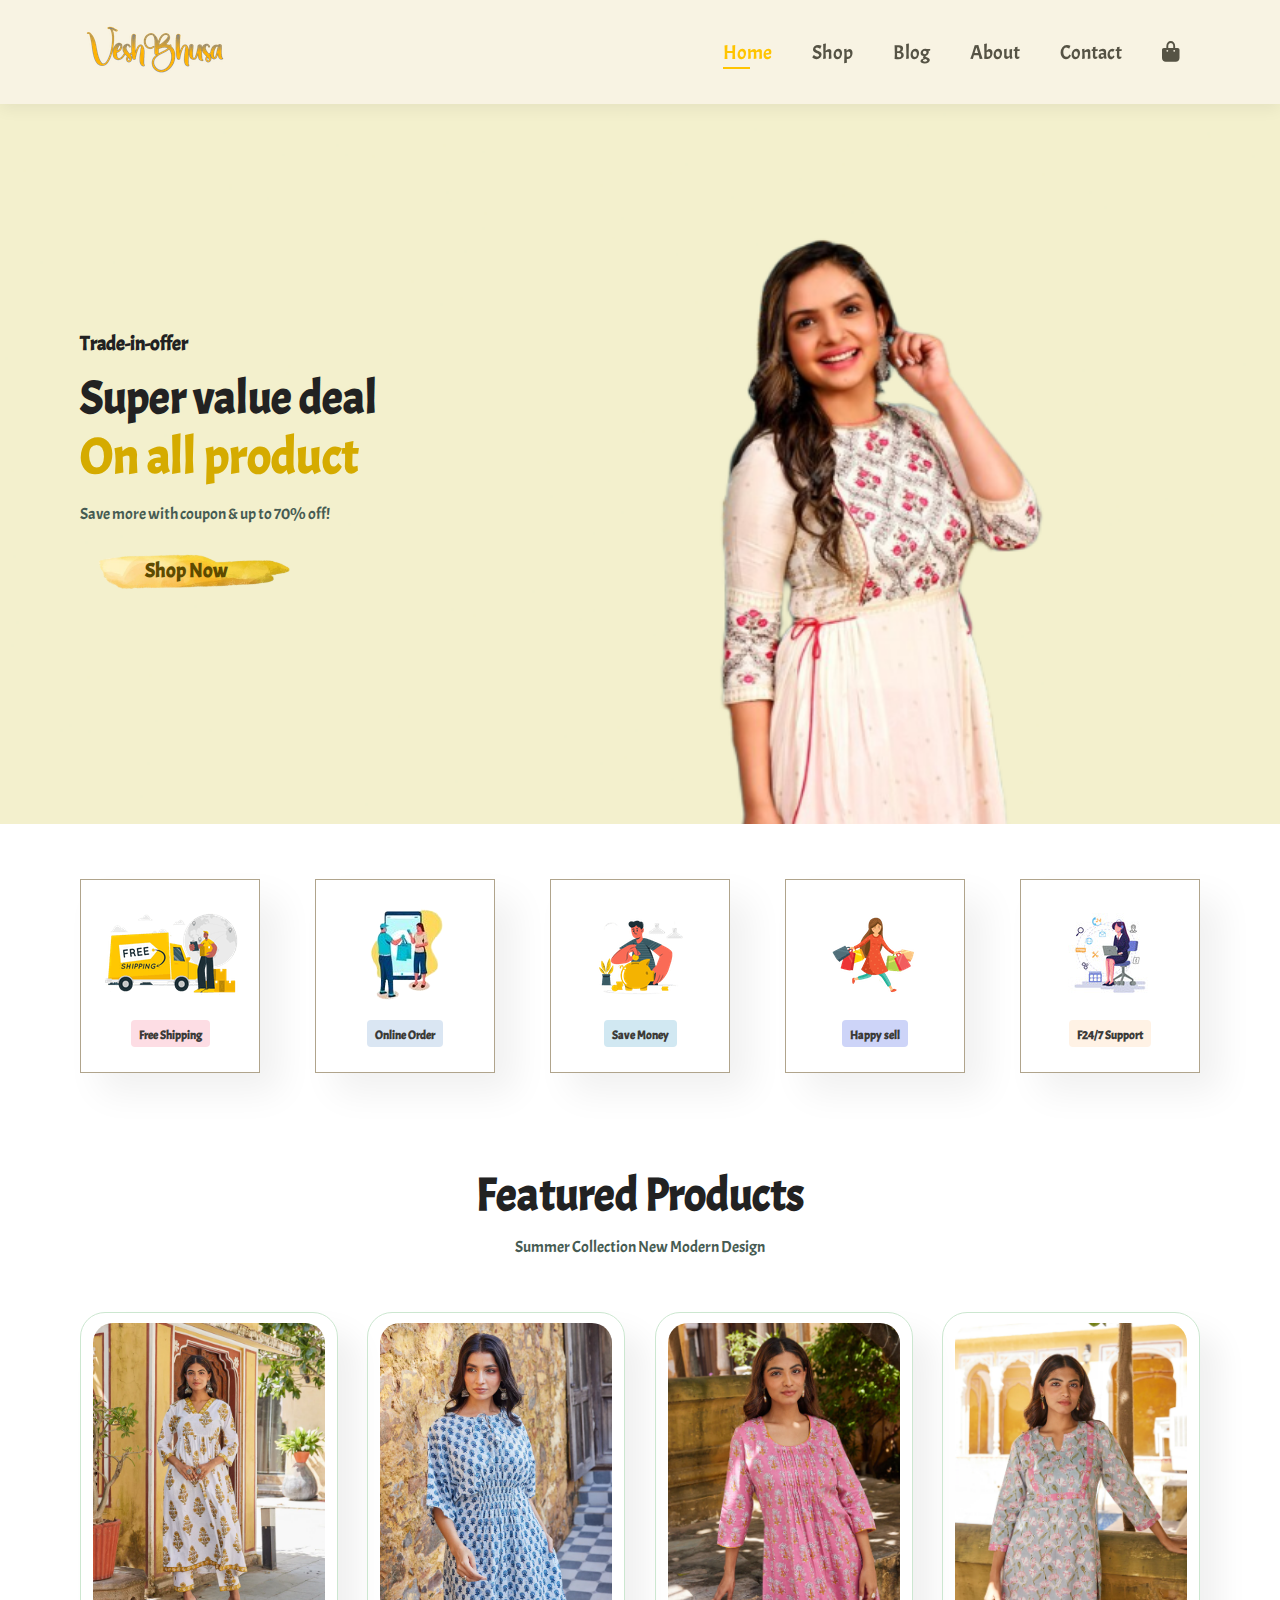
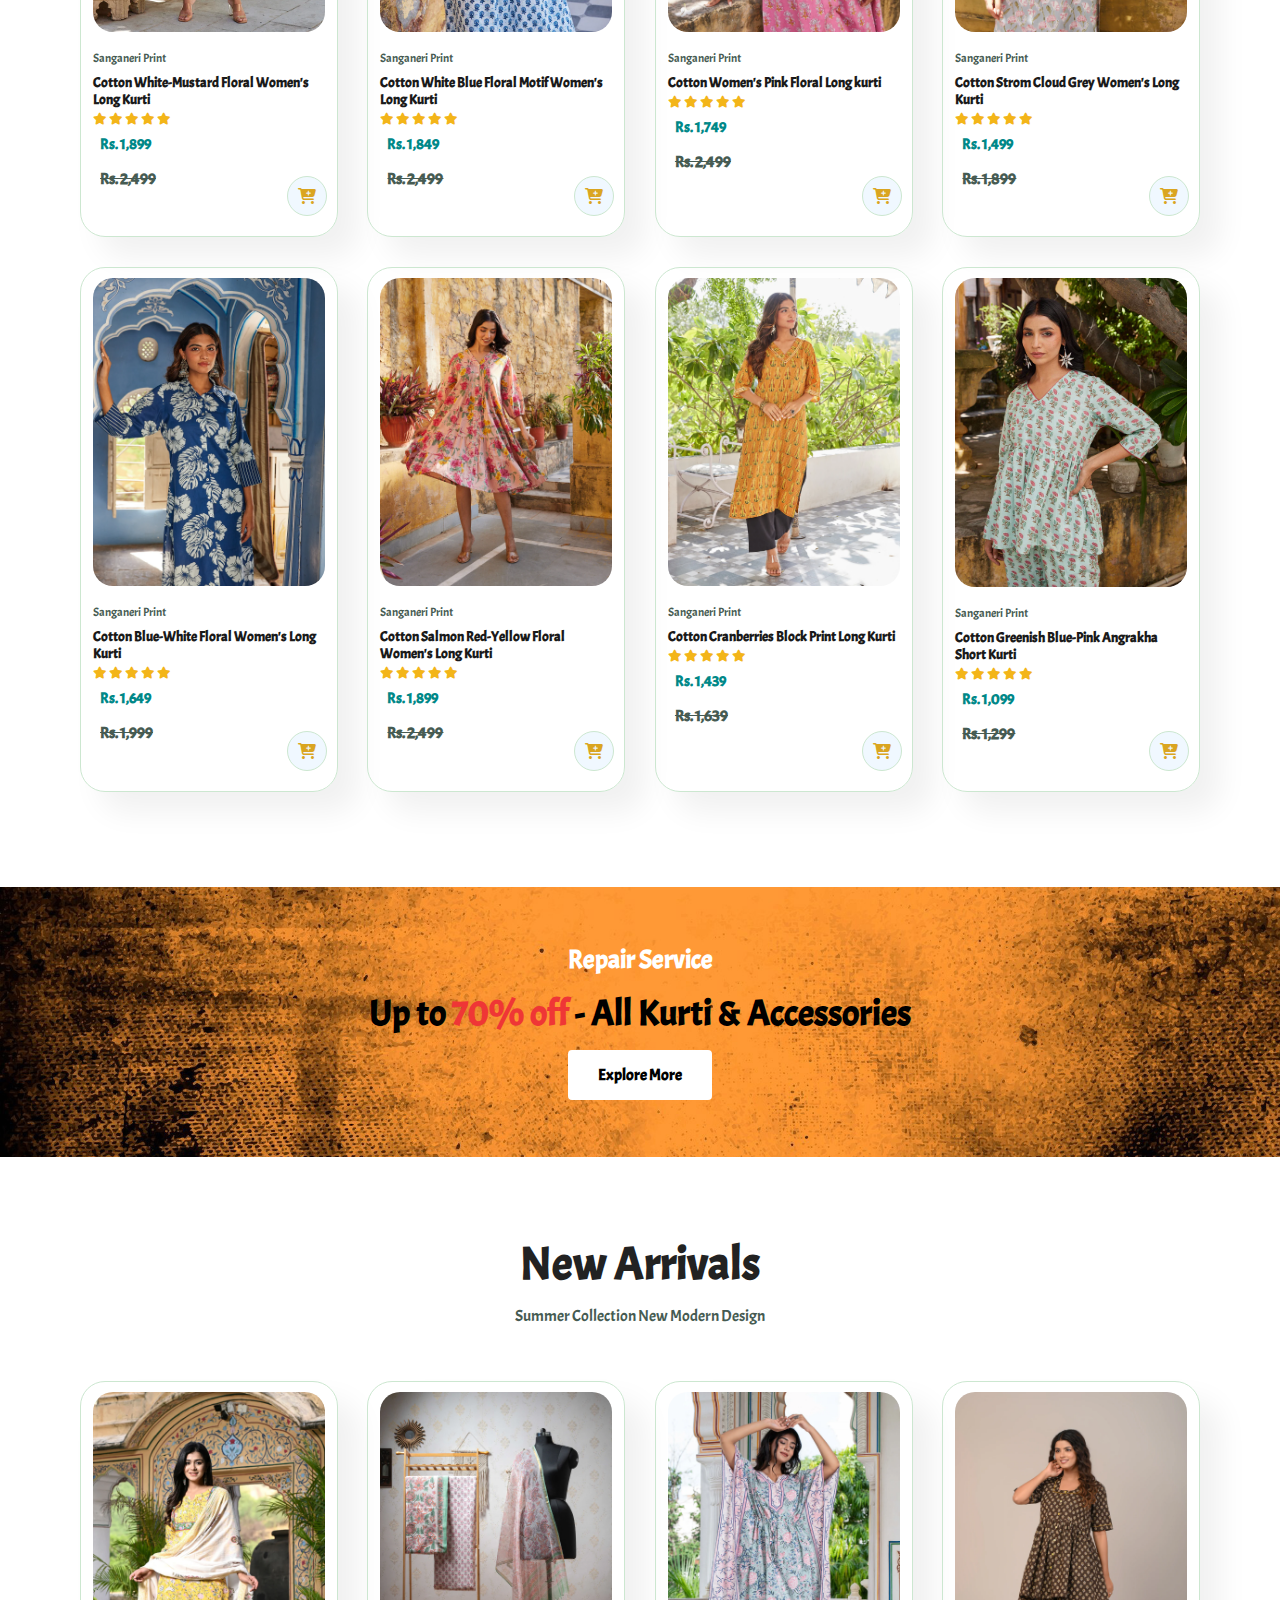
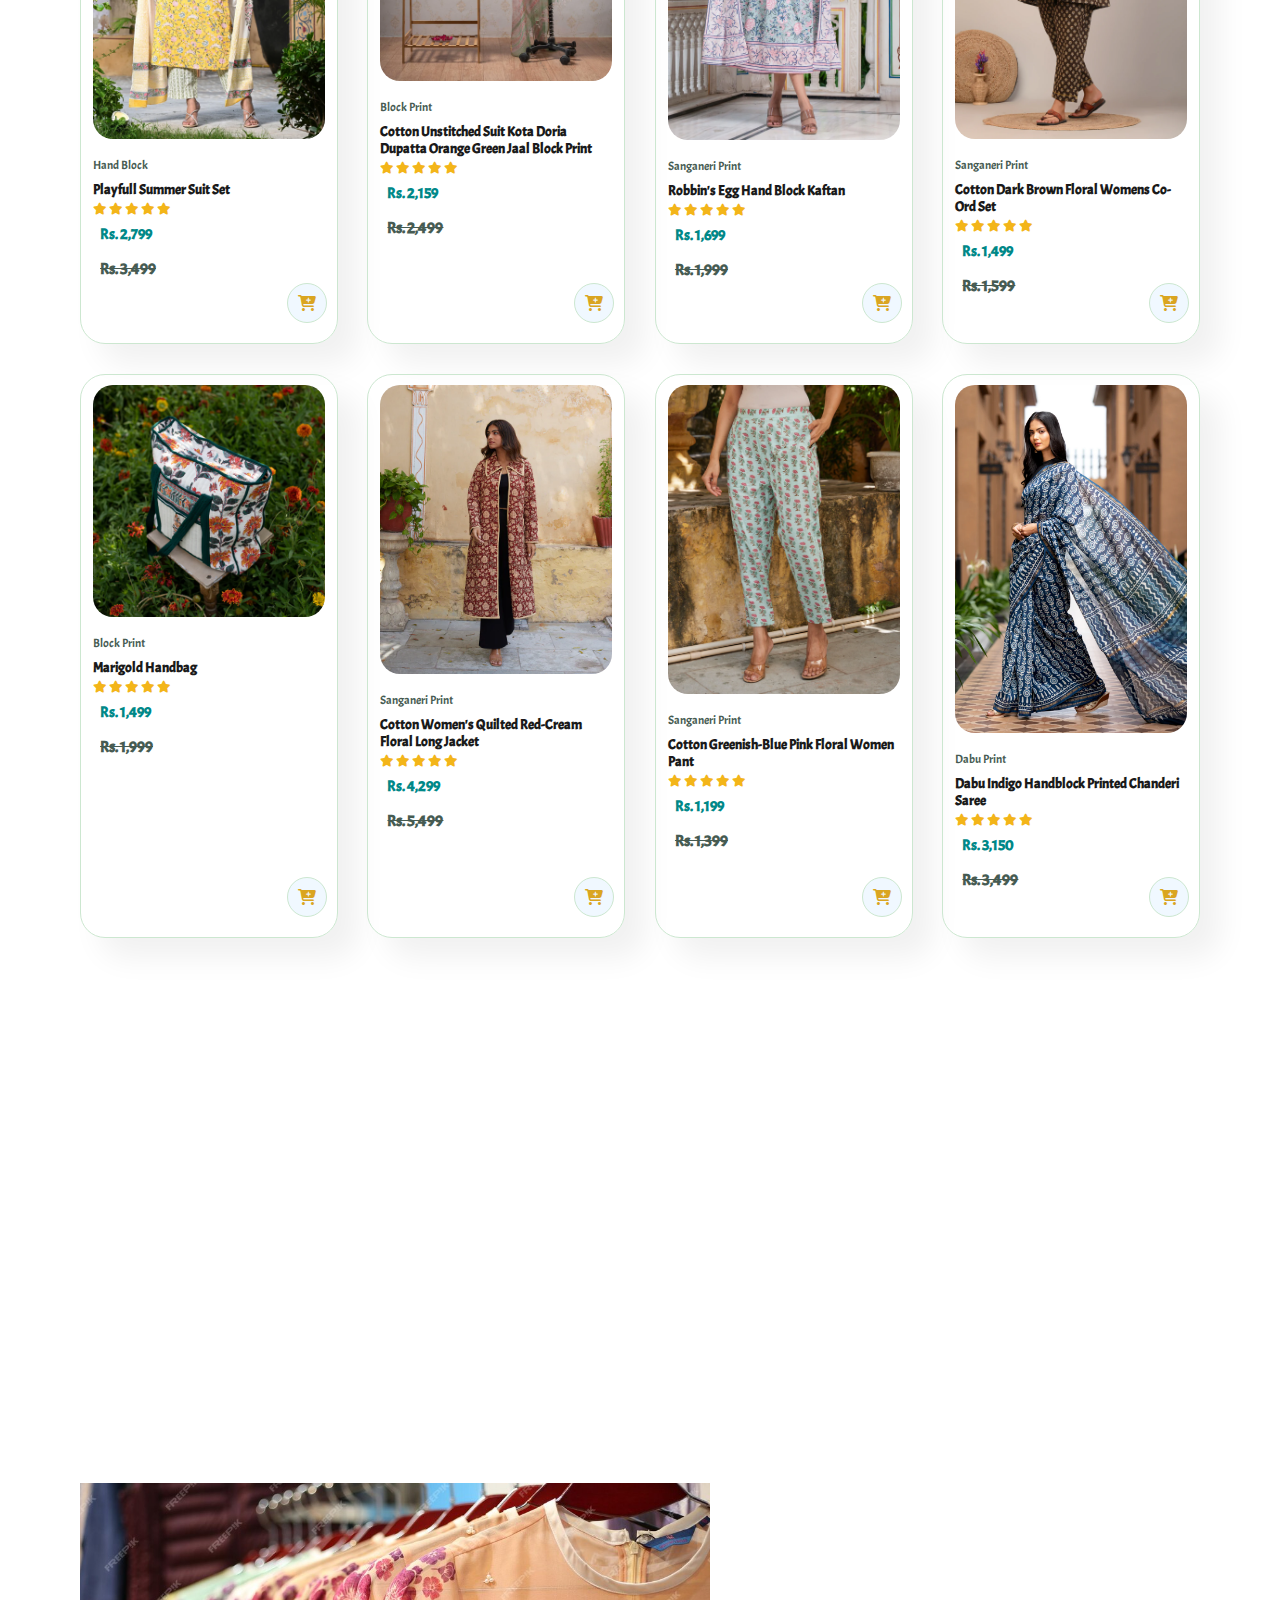
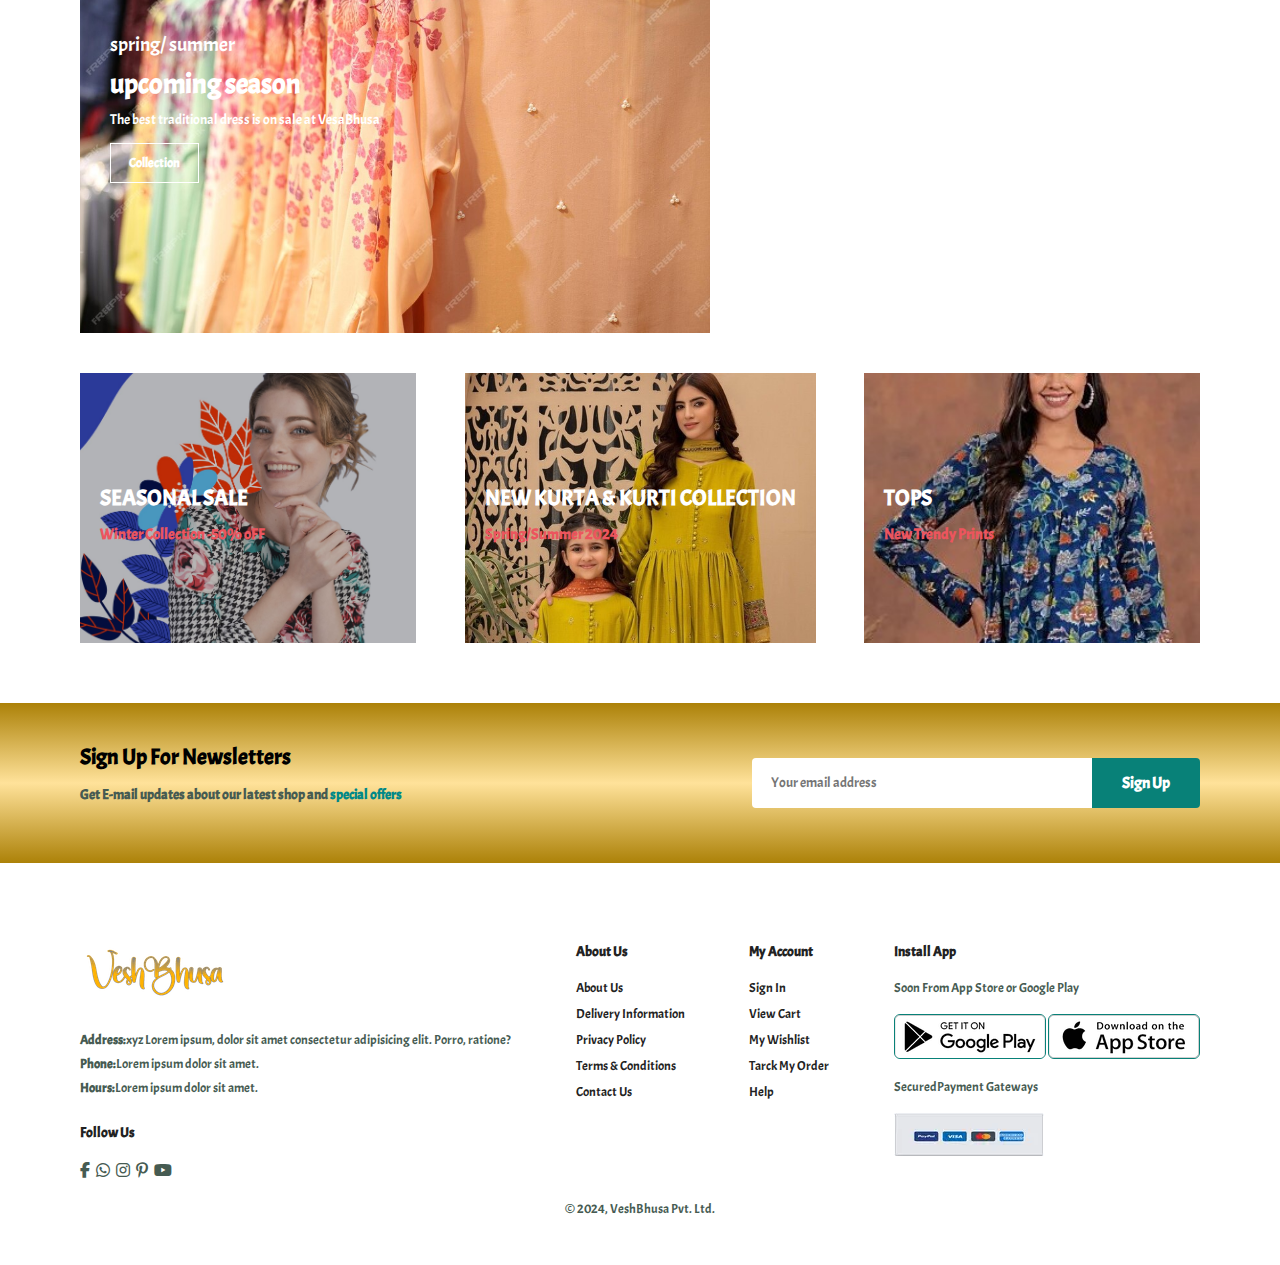
==== index.html @ 46d3d870 "first commit" ====
<!DOCTYPE html>
<html lang="en">

<head>
    <meta charset="UTF-8">
    <meta name="viewport" content="width=device-width, initial-scale=1.0">
    <title>VeshBhusa | traditional clothes</title>
    <link rel="stylesheet" href="https://cdnjs.cloudflare.com/ajax/libs/font-awesome/6.6.0/css/all.min.css" />

    <link rel="stylesheet" href="./bhusa.css">
</head>

<body>

    <section id="header">
        <a href="#"><img src="vb img/VeshBhusa.png" class="logo" alt="logo"></a>

        <div>
            <ul id="navbar">
                <li><a class="active" href="index.html">Home</a></li>
                <li><a href="shop.html">Shop</a></li>
                <li><a href="blog.html">Blog</a></li>
                <li><a href="about.html">About</a></li>
                <li><a href="contact.html">Contact</a></li>
                <li class="la-bag"><a href="cart.html"><i class="fa-duotone fa-solid fa-bag-shopping"></i></a></li>
                <a href="#" id="close"><i class="fa-sharp fa-regular fa-circle-xmark"></i></a>
            </ul>
        </div>
        <div id="mobile">
            <a href="cart.html"><i class="fa-duotone fa-solid fa-bag-shopping"></i></a>
            <i id="bar" class="fa-solid fa-outdent"></i>
        </div>
    </section>

    <section id="female">
        <h4>Trade-in-offer</h4>
        <h2>Super value deal</h2>
        <h1>On all product</h1>
        <p>Save more with coupon & up to 70% off!</p>
        <button>Shop Now</button>
    </section>

    <section id="feature" class="section-p1">
        <div class="fe-box">
            <img src="vb img/free shipping.png" alt="free shipping">
            <h6>Free Shipping</h6>
        </div>
        <div class="fe-box">
            <img src="vb img/online order.png" alt="online order">
            <h6>Online Order</h6>
        </div>
        <div class="fe-box">
            <img src="vb img/save money.png" alt="save monry">
            <h6>Save Money</h6>
        </div>
        <div class="fe-box">
            <img src="vb img/sell.png" alt="happy sell">
            <h6>Happy sell</h6>
        </div>
        <div class="fe-box">
            <img src="vb img/support.jpg" alt="support">
            <h6>F24/7 Support</h6>
        </div>
    </section>

    <section id="product1" class="section-p1">
        <h2>Featured Products</h2>
        <p>Summer Collection New Modern Design</p>
        <div class="pro-container">
            <div class="pro">
                <img src="vb img/pro1.webp" alt="product">
                <div class="des">
                    <span>Sanganeri Print</span>
                    <h5>Cotton White-Mustard Floral Women's Long Kurti</h5>
                    <div class="star">
                        <i class="fas fa-star"></i>
                        <i class="fas fa-star"></i>
                        <i class="fas fa-star"></i>
                        <i class="fas fa-star"></i>
                        <i class="fas fa-star"></i>
                    </div>
                    <h4>Rs. 1,899 <p><s>Rs. 2,499</s></p>
                    </h4>
                </div>
                <a href="#"><i class="fa fa-cart-plus"></i></a>
            </div>
            <div class="pro">
                <img src="vb img/pro2.webp" alt="product">
                <div class="des">
                    <span>Sanganeri Print</span>
                    <h5>Cotton White Blue Floral Motif Women's Long Kurti</h5>
                    <div class="star">
                        <i class="fas fa-star"></i>
                        <i class="fas fa-star"></i>
                        <i class="fas fa-star"></i>
                        <i class="fas fa-star"></i>
                        <i class="fas fa-star"></i>
                    </div>
                    <h4>Rs. 1,849<p><s>Rs. 2,499</s></p>
                    </h4>
                </div>
                <a href="#"><i class="fa fa-cart-plus"></i></a>
            </div>
            <div class="pro">
                <img src="vb img/pro3.webp" alt="product">
                <div class="des">
                    <span>Sanganeri Print</span>
                    <h5>Cotton Women's Pink Floral Long kurti</h5>
                    <div class="star">
                        <i class="fas fa-star"></i>
                        <i class="fas fa-star"></i>
                        <i class="fas fa-star"></i>
                        <i class="fas fa-star"></i>
                        <i class="fas fa-star"></i>
                    </div>
                    <h4>Rs. 1,749 <p><s>Rs. 2,499</s></p>
                    </h4>
                </div>
                <a href="#"><i class="fa fa-cart-plus"></i></a>
            </div>
            <div class="pro">
                <img src="vb img/pro4.webp" alt="product">
                <div class="des">
                    <span>Sanganeri Print</span>
                    <h5>Cotton Strom Cloud Grey Women's Long Kurti</h5>
                    <div class="star">
                        <i class="fas fa-star"></i>
                        <i class="fas fa-star"></i>
                        <i class="fas fa-star"></i>
                        <i class="fas fa-star"></i>
                        <i class="fas fa-star"></i>
                    </div>
                    <h4>Rs. 1,499 <p><s>Rs. 1,899</s></p>
                    </h4>
                </div>
                <a href="#"><i class="fa fa-cart-plus"></i></a>
            </div>
            <div class="pro">
                <img src="vb img/pro5.webp" alt="product">
                <div class="des">
                    <span>Sanganeri Print</span>
                    <h5>Cotton Blue-White Floral Women's Long Kurti</h5>
                    <div class="star">
                        <i class="fas fa-star"></i>
                        <i class="fas fa-star"></i>
                        <i class="fas fa-star"></i>
                        <i class="fas fa-star"></i>
                        <i class="fas fa-star"></i>
                    </div>
                    <h4>Rs. 1,649 <p><s>Rs. 1,999</s></p>
                    </h4>
                </div>
                <a href="#"><i class="fa fa-cart-plus"></i></a>
            </div>
            <div class="pro">
                <img src="vb img/pro6.webp" alt="product">
                <div class="des">
                    <span>Sanganeri Print</span>
                    <h5>Cotton Salmon Red-Yellow Floral Women's Long Kurti</h5>
                    <div class="star">
                        <i class="fas fa-star"></i>
                        <i class="fas fa-star"></i>
                        <i class="fas fa-star"></i>
                        <i class="fas fa-star"></i>
                        <i class="fas fa-star"></i>
                    </div>
                    <h4>Rs. 1,899 <p><s>Rs. 2,499</s></p>
                    </h4>
                </div>
                <a href="#"><i class="fa fa-cart-plus"></i></a>
            </div>
            <div class="pro">
                <img src="vb img/pro7.webp" alt="product">
                <div class="des">
                    <span>Sanganeri Print</span>
                    <h5>Cotton Cranberries Block Print Long Kurti</h5>
                    <div class="star">
                        <i class="fas fa-star"></i>
                        <i class="fas fa-star"></i>
                        <i class="fas fa-star"></i>
                        <i class="fas fa-star"></i>
                        <i class="fas fa-star"></i>
                    </div>
                    <h4>Rs. 1,439 <p><s>Rs. 1,639</s></p>
                    </h4>
                </div>
                <a href="#"><i class="fa fa-cart-plus"></i></a>
            </div>
            <div class="pro">
                <img src="vb img/pro8.webp" alt="product">
                <div class="des">
                    <span>Sanganeri Print</span>
                    <h5>Cotton Greenish Blue-Pink Angrakha Short Kurti</h5>
                    <div class="star">
                        <i class="fas fa-star"></i>
                        <i class="fas fa-star"></i>
                        <i class="fas fa-star"></i>
                        <i class="fas fa-star"></i>
                        <i class="fas fa-star"></i>
                    </div>
                    <h4>Rs. 1,099 <p><s>Rs. 1,299</s></p>
                    </h4>
                </div>
                <a href="#"><i class="fa fa-cart-plus"></i></a>
            </div>
        </div>
    </section>

    <section id="banner" class="section-m1">
        <h4>Repair Service</h4>
        <h2>Up to <span>70% off</span> - All Kurti & Accessories</h2>
        <button class="normal">Explore More</button>
    </section>

    <section id="product1" class="section-p1">
        <h2>New Arrivals</h2>
        <p>Summer Collection New Modern Design</p>
        <div class="pro-container">
            <div class="pro">
                <img src="vb img/n1.webp" alt="product">
                <div class="des">
                    <span>Hand Block</span>
                    <h5>Playfull Summer Suit Set</h5>
                    <div class="star">
                        <i class="fas fa-star"></i>
                        <i class="fas fa-star"></i>
                        <i class="fas fa-star"></i>
                        <i class="fas fa-star"></i>
                        <i class="fas fa-star"></i>
                    </div>
                    <h4>Rs. 2,799 <p><s>Rs. 3,499</s></p>
                    </h4>
                </div>
                <a href="#"><i class="fa fa-cart-plus"></i></a>
            </div>
            <div class="pro">
                <img src="vb img/n2.webp" alt="product">
                <div class="des">
                    <span>Block Print</span>
                    <h5>Cotton Unstitched Suit Kota Doria Dupatta Orange Green Jaal Block Print</h5>
                    <div class="star">
                        <i class="fas fa-star"></i>
                        <i class="fas fa-star"></i>
                        <i class="fas fa-star"></i>
                        <i class="fas fa-star"></i>
                        <i class="fas fa-star"></i>
                    </div>
                    <h4>Rs. 2,159<p><s>Rs. 2,499</s></p>
                    </h4>
                </div>
                <a href="#"><i class="fa fa-cart-plus"></i></a>
            </div>
            <div class="pro">
                <img src="vb img/n3.webp" alt="product">
                <div class="des">
                    <span>Sanganeri Print</span>
                    <h5>Robbin's Egg Hand Block Kaftan</h5>
                    <div class="star">
                        <i class="fas fa-star"></i>
                        <i class="fas fa-star"></i>
                        <i class="fas fa-star"></i>
                        <i class="fas fa-star"></i>
                        <i class="fas fa-star"></i>
                    </div>
                    <h4>Rs. 1,699 <p><s>Rs. 1,999</s></p>
                    </h4>
                </div>
                <a href="#"><i class="fa fa-cart-plus"></i></a>
            </div>
            <div class="pro">
                <img src="vb img/n4.webp" alt="product">
                <div class="des">
                    <span>Sanganeri Print</span>
                    <h5>Cotton Dark Brown Floral Womens Co-Ord Set</h5>
                    <div class="star">
                        <i class="fas fa-star"></i>
                        <i class="fas fa-star"></i>
                        <i class="fas fa-star"></i>
                        <i class="fas fa-star"></i>
                        <i class="fas fa-star"></i>
                    </div>
                    <h4>Rs. 1,499 <p><s>Rs. 1,599</s></p>
                    </h4>
                </div>
                <a href="#"><i class="fa fa-cart-plus"></i></a>
            </div>
            <div class="pro">
                <img src="vb img/n5.webp" alt="product">
                <div class="des">
                    <span>Block Print</span>
                    <h5>Marigold Handbag</h5>
                    <div class="star">
                        <i class="fas fa-star"></i>
                        <i class="fas fa-star"></i>
                        <i class="fas fa-star"></i>
                        <i class="fas fa-star"></i>
                        <i class="fas fa-star"></i>
                    </div>
                    <h4>Rs. 1,499 <p><s>Rs. 1,999</s></p>
                    </h4>
                </div>
                <a href="#"><i class="fa fa-cart-plus"></i></a>
            </div>
            <div class="pro">
                <img src="vb img/n6.webp" alt="product">
                <div class="des">
                    <span>Sanganeri Print</span>
                    <h5>Cotton Women's Quilted Red-Cream Floral Long Jacket</h5>
                    <div class="star">
                        <i class="fas fa-star"></i>
                        <i class="fas fa-star"></i>
                        <i class="fas fa-star"></i>
                        <i class="fas fa-star"></i>
                        <i class="fas fa-star"></i>
                    </div>
                    <h4>Rs. 4,299 <p><s>Rs. 5,499</s></p>
                    </h4>
                </div>
                <a href="#"><i class="fa fa-cart-plus"></i></a>
            </div>
            <div class="pro">
                <img src="vb img/n7.webp" alt="product">
                <div class="des">
                    <span>Sanganeri Print</span>
                    <h5>Cotton Greenish-Blue Pink Floral Women Pant</h5>
                    <div class="star">
                        <i class="fas fa-star"></i>
                        <i class="fas fa-star"></i>
                        <i class="fas fa-star"></i>
                        <i class="fas fa-star"></i>
                        <i class="fas fa-star"></i>
                    </div>
                    <h4>Rs. 1,199 <p><s>Rs. 1,399</s></p>
                    </h4>
                </div>
                <a href="#"><i class="fa fa-cart-plus"></i></a>
            </div>
            <div class="pro">
                <img src="vb img/n8.webp" alt="product">
                <div class="des">
                    <span>Dabu Print</span>
                    <h5>Dabu Indigo Handblock Printed Chanderi Saree</h5>
                    <div class="star">
                        <i class="fas fa-star"></i>
                        <i class="fas fa-star"></i>
                        <i class="fas fa-star"></i>
                        <i class="fas fa-star"></i>
                        <i class="fas fa-star"></i>
                    </div>
                    <h4>Rs. 3,150 <p><s>Rs. 3,499</s></p>
                    </h4>
                </div>
                <a href="#"><i class="fa fa-cart-plus"></i></a>
            </div>
        </div>
    </section>

    <section id="sm-banner" class="section-p1">
        <div class="banner-box">
            <h4>Crazy deals</h4>
            <h2>buy 1 get 1 free</h2>
            <span>The best traditional dress is on sale at VesaBhusa</span>
            <button class="white">Leran More</button>
        </div>
        <div class="banner-box banner-box2">
            <h4>spring/ summer</h4>
            <h2>upcoming season</h2>
            <span>The best traditional dress is on sale at VesaBhusa</span>
            <button class="white">Collection</button>
        </div>
    </section>

    <section id="banner3">
        <div class="banner-box">
            <h2>SEASONAL SALE</h2>
            <h3>Winter Collection -50% oFF</h3>
        </div>
        <div class="banner-box banner-box3">
            <h2>NEW KURTA & KURTI COLLECTION</h2>
            <h3>Spring/Summer 2024</h3>
        </div>
        <div class="banner-box banner-box4">
            <h2>TOPS</h2>
            <h3>New Trendy Prints</h3>
        </div>
    </section>

    <section id="newsletter" class="section-p1 section-m1">
        <div class="newstext">
            <h4>Sign Up For Newsletters</h4>
            <p>Get E-mail updates about our latest shop and <span>special offers</span></p>
        </div>
        <div class="form">
            <input type="text" placeholder="Your email address">
            <button class="normal">Sign Up</button>
        </div>
    </section>

    <footer class="section-p1">
        <div class="col">
            <img class="logo" src="vb img/VeshBhusa.png" alt="logo">
            <p><strong>Address:</strong>xyz Lorem ipsum, dolor sit amet consectetur adipisicing elit. Porro, ratione?
            </p>
            <p><strong>Phone:</strong>Lorem ipsum dolor sit amet.</p>
            <p><strong>Hours:</strong>Lorem ipsum dolor sit amet.</p>
            <div class="follow">
                <h4>Follow Us</h4>
                <div class="icon">
                    <i class="fa-brands fa-facebook-f"></i>
                    <i class="fa-brands fa-whatsapp"></i>
                    <i class="fa-brands fa-instagram"></i>
                    <i class="fa-brands fa-pinterest-p"></i>
                    <i class="fa-brands fa-youtube"></i>
                </div>
            </div>
        </div>
        <div class="col">
            <h4>About Us</h4>
            <a href="#">About Us</a>
            <a href="#">Delivery Information</a>
            <a href="#">Privacy Policy</a>
            <a href="#">Terms & Conditions</a>
            <a href="#">Contact Us</a>
        </div>

        <div class="col">
            <h4>My Account</h4>
            <a href="#">Sign In</a>
            <a href="#">View Cart</a>
            <a href="#">My Wishlist</a>
            <a href="#">Tarck My Order</a>
            <a href="#">Help</a>
        </div>

        <div class="col install">
            <h4>Install App</h4>
            <p>Soon From App Store or Google Play</p>
            <div class="row">
                <img src="vb img/play.png" alt="app">
                <img src="vb img/store.png" alt="app">
            </div>
            <p>SecuredPayment Gateways</p>
            <img src="vb img/pay.webp" alt="payment">
        </div>
        <div class="copyright">
            <p>&copy 2024, VeshBhusa Pvt. Ltd.</p>
        </div>
    </footer>

    <script src="./vb.js"></script>
</body>

</html>
---- bhusa.css ----
@import url('https://fonts.googleapis.com/css2?family=Acme&family=Kalam:wght@300;400;700&display=swap');

* {
    margin: 0;
    padding: 0;
    box-sizing: border-box;
    font-family: "Acme", sans-serif;
}

h1 {
    font-size: 50px;
    line-height: 64px;
    color: #222;
}

h2 {
    font-size: 46px;
    line-height: 54px;
    color: #222;
}

h4 {
    font-size: 20px;
    color: #222;
}

h6 {
    font-size: 12px;
    font-weight: 700;
}

p {
    font-size: 16px;
    color: #465b52;
    margin: 15px 0 20px 0;
}

.section-p1 {
    padding: 40px 80px;
}

.section-m1 {
    margin: 40px 0;
}

button.normal {
    font-size: 16px;
    font-weight: 600;
    padding: 15px 30px;
    color: #000;
    background-color: #fff;
    border-radius: 4px;
    cursor: pointer;
    border: none;
    outline: none;
    transition: 0.2s;
}

button.white {
    font-size: 13px;
    font-weight: 600;
    padding: 11px 18px;
    color: #ffffff;
    background-color: transparent;
    cursor: pointer;
    border: 1px solid #fff;
    outline: none;
    transition: 0.2s;
}

body {
    width: 100%;
}

/* header start */

#header {
    display: flex;
    align-items: center;
    justify-content: space-between;
    padding: 20px 80px;
    background-color: rgb(248, 243, 227);
    box-shadow: 0 5px 15px rgba(0, 0, 0, 0.06);
    z-index: 999;
    position: sticky;
    top: 0;
    left: 0;
}

#navbar {
    display: flex;
    align-items: center;
    justify-content: center;
}

#navbar li {
    list-style: none;
    padding: 0 20px;
    position: relative;
}

#navbar li a {
    text-decoration: none;
    font-size: 20px;
    color: rgb(86, 83, 69);
    transition: 0.05s ease;
}

#navbar li a:hover,
#navbar li a.active {
    color: rgb(255, 196, 0);
}

#navbar li a.active::after,
#navbar li a:hover::after {
    content: "";
    width: 30%;
    height: 2px;
    background: rgb(255, 196, 0);
    position: absolute;
    bottom: -4px;
    left: 20px;
}

#mobile {
    display: none;
    align-items: center;
}

#close {
    display: none;
}

/* Home page */

#female {
    background-image: url("vb img/woman-white.jpg");
    height: 80vh;
    width: 100%;
    background-size: cover;
    background-position: top 25% right 0;
    padding: 0 80px;
    display: flex;
    flex-direction: column;
    align-items: flex-start;
    justify-content: center;
}

#female h4 {
    padding-bottom: 15px;
}

#female h1 {
    color: rgb(213, 171, 0);
}

#female button {
    background-image: url("vb img/button.png");
    background-color: transparent;
    background-size: cover;
    color: rgb(93, 74, 0);
    border: 0;
    padding: 14px 80px 14px 65px;
    background-repeat: no-repeat;
    cursor: pointer;
    font-weight: 700;
    font-size: 20px;
    transition: 0.05s ease;
}

#female button:hover {
    color: rgb(0, 0, 0);
}


#feature {
    display: flex;
    align-items: center;
    justify-content: space-between;
    flex-wrap: wrap;
}

#feature .fe-box {
    width: 180px;
    text-align: center;
    padding: 25px 15px;
    box-shadow: 20px 20px 34px rgba(0, 0, 0, 0.06);
    border: 1px solid rgba(152, 136, 105, 0.766);
    margin: 15px 0;
}

#feature .fe-box:hover {
    box-shadow: 10px 10px 54px rgba(0, 0, 0, 0.259);
}

#feature .fe-box img {
    width: 1005;
    margin-bottom: 10px;
}

#feature .fe-box h6 {
    display: inline-block;
    padding: 9px 8px 6px 8px;
    line-height: 1;
    border-radius: 4px;
    color: rgb(59, 58, 56);
    background-color: #fddde4;
}

#feature .fe-box:nth-child(2) h6 {
    background-color: #cdeb;
}

#feature .fe-box:nth-child(3) h6 {
    background-color: #d1e8f2;
}

#feature .fe-box:nth-child(4) h6 {
    background-color: #cdd4f8;
}

#feature .fe-box:nth-child(5) h6 {
    background-color: #fff2e5;
}

#product1 {
    text-align: center;
}

#product1 .pro-container {
    display: flex;
    justify-content: space-between;
    padding-top: 20px;
    flex-wrap: wrap;
}

#product1 .pro {
    width: 23%;
    min-width: 250px;
    padding: 10px 12px;
    border: 1px solid #cce7d0;
    border-radius: 25px;
    cursor: pointer;
    box-shadow: 20px 20px 30px rgba(0, 0, 0, 0.06);
    margin: 15px 0;
    transition: 0.03s ease;
    position: relative;
}

#product1 .pro:hover {
    box-shadow: 20px 20px 30px rgba(0, 0, 0, 0.259);
}

#product1 .pro img {
    width: 100%;
    border-radius: 20px;
}

#product1 .pro .des {
    text-align: start;
    padding: 10px 0;
}

#product1 .pro .des span {
    color: #465b52;
    font-size: 12px;
}

#product1 .pro .des h5 {
    padding-top: 7px;
    color: #1a1a1a;
    font-size: 14px;
}


#product1 .pro .des i {
    font-size: 12px;
    color: rgb(243, 181, 25);
}


#product1 .pro .des h4 {
    padding: 7px;
    font-size: 15px;
    font-weight: 700;
    color: #088;
}


#product1 .pro a {
    width: 40px;
    height: 40px;
    line-height: 40px;
    border-radius: 50px;
    background-color: aliceblue;
    font-weight: 500;
    color: goldenrod;
    border: 1px solid #cce7d0;
    position: absolute;
    bottom: 20px;
    right: 10px;
}

#banner {
    display: flex;
    flex-direction: column;
    justify-content: center;
    text-align: center;
    align-items: center;
    background-image: url("vb img/banner.png");
    width: 100%;
    height: 30vh;
    background-size: cover;
    background-position: center;
}

#banner h4 {
    color: white;
    font-size: 26px;
}

#banner h2 {
    color: rgb(0, 0, 0);
    font-size: 36px;
    padding: 10px 0;
}

#banner h2 span {
    color: #ef3636;
}

#banner button:hover {
    background-color: #000;
    color: rgb(243, 181, 25);
}

#sm-banner {
    display: flex;
    justify-content: space-between;
    flex-wrap: wrap;
}

#sm-banner .banner-box {
    display: flex;
    flex-direction: column;
    justify-content: center;
    align-items: flex-start;
    background-image: url("vb img/b1.jpg");
    min-width: 630px;
    height: 50vh;
    background-size: cover;
    background-position: center;
    padding: 30px;
}

#sm-banner .banner-box2 {
    background-image: url("vb img/b2.jpg");
}

#sm-banner h4 {
    color: #fff;
    font-size: 20px;
    font-weight: 300;
}

#sm-banner h2 {
    color: #fff;
    font-size: 28px;
    font-weight: 800;
}

#sm-banner span {
    color: #fff;
    font-size: 14px;
    font-weight: 500;
    padding-bottom: 15px;
}

#sm-banner .banner-box:hover button {
    background: #715d22;
    border: 1px solid #715d22;
}

#banner3 {
    display: flex;
    justify-content: space-between;
    flex-wrap: wrap;
    padding: 0 80px;
}

#banner3 .banner-box {
    display: flex;
    flex-direction: column;
    justify-content: center;
    align-items: flex-start;
    background-image: url("vb img/b3.jpg");
    min-width: 30%;
    height: 30vh;
    background-size: cover;
    background-position: center;
    padding: 20px;
    margin-bottom: 20px;
}

#banner3 .banner-box3 {
    background-image: url("vb img/b4.jpg");
}

#banner3 .banner-box4 {
    background-image: url("vb img/b5.jpg");
}

#banner3 h2 {
    color: #fff;
    font-size: 22px;
    font-weight: 900;
}

#banner3 h3 {
    color: #ec555e;
    font-size: 15px;
    font-weight: 800;
}

#newsletter {
    display: flex;
    justify-content: space-between;
    flex-wrap: wrap;
    align-items: center;
    background: linear-gradient(to bottom, rgba(185, 137, 4, 0.93), rgb(255, 226, 154), rgba(185, 137, 4, 0.93));
    background-repeat: no-repeat;
    background-position: 20% 30%;
    background-color: #041e42;
}

#newsletter h4 {
    color: #000000;
    font-size: 22px;
    font-weight: 700;
}

#newsletter p {
    color: #465b52;
    font-size: 14px;
    font-weight: 600;
}

#newsletter p span {
    color: #088;
}

#newsletter .form {
    display: flex;
    width: 40%;
}

#newsletter input {
    height: 3.125rem;
    width: 100%;
    padding: 0 1.25em;
    font-size: 14px;
    border: 1px solid transparent;
    border-radius: 4px;
    outline: none;
    border-top-right-radius: 0;
    border-bottom-right-radius: 0;
}

#newsletter button {
    background-color: #088178;
    color: #fff;
    white-space: nowrap;
    border-top-left-radius: 0;
    border-bottom-left-radius: 0;
}

footer {
    display: flex;
    justify-content: space-between;
    flex-wrap: wrap;
}

footer .col {
    display: flex;
    flex-direction: column;
    align-items: flex-start;
    margin-bottom: 20px;
}

footer .logo {
    margin-bottom: 30px;
}

footer h4 {
    font-size: 14px;
    padding-bottom: 20px;
}

footer p {
    font-size: 13px;
    margin: 0 0 8px 0;
}

footer a {
    font-size: 13px;
    text-decoration: none;
    color: #222;
    margin-bottom: 10px;
}

footer .follow {
    margin-top: 20px;
}

footer .follow i {
    color: #465b52;
    padding-right: 4px;
    cursor: pointer;
}

footer .install .row img {
    border: 1px solid #088178;
    border-radius: 6px;
}

footer .install img {
    margin: 10px 0 15px 0;
}

footer .follow i:hover,
footer a:hover {
    color: rgb(255, 196, 0);
}

footer .copyright {
    width: 100%;
    text-align: center;
}

/* SHOP PAGE */

#shop-header {
    background-image: url('vb img/sb1.png');
    background-size: cover;
    width: 100%;
    height: 40vh;
    display: flex;
    justify-content: center;
    text-align: center;
    flex-direction: column;
    padding: 14px;
}

#shop-header h2,
#shop-header p {
    color: #fff;
}

#pagination {
    text-align: center;
}

#pagination a {
    text-decoration: none;
    background-color: rgb(255, 196, 0);
    padding: 15px 20px;
    border-radius: 4px;
    color: #222;
    font-weight: 600;
}

#pagination a i {
    font-size: 16px;
    font-weight: 600;
}

/* SINGLE PRODUCT */

#prodetail {
    display: flex;
    margin-top: 20px;
}

#prodetail .v1-pro-img {
    width: 40%;
    margin-right: 50px;
}

.v1-img-group {
    display: flex;
    justify-content: space-between;
}

.v1-img-col {
    flex-basis: 24%;
    cursor: pointer;
}

#prodetail .v1-pro-detail {
    width: 50%;
    padding-top: 30px;
}

#prodetail .v1-pro-detail h4 {
    padding: 40px 0 20px 0;
}

#prodetail .v1-pro-detail h2 {
    font-size: 26px;
}

#prodetail .v1-pro-detail select {
    display: block;
    padding: 5px 10px;
    margin-bottom: 10px;
}

#prodetail .v1-pro-detail input {
    width: 50px;
    height: 47px;
    padding-left: 10px;
    font-size: 16px;
    margin-right: 10px;
}

#prodetail .v1-pro-detail input:focus {
    outline: none;
}

#prodetail .v1-pro-detail button {
    background: rgb(255, 215, 115);
    color: #222;
    margin-top: 5px;
}

#prodetail .v1-pro-detail span {
    line-height: 25px;
}

/* blog page */

#shop-header.blog-header {
    background-image: url('vb img/bb1.jpg');

    h2,
    p {
        color: #715d22;
    }
}

#blog {
    padding: 150px 150px 0 150px;
}

#blog .blog-box {
    display: flex;
    width: 100%;
    align-items: center;
    position: relative;
    padding-bottom: 90px;
}

#blog .blog-img {
    width: 50%;
    margin-right: 40px;
}

#blog img {
    width: 100%;
    height: 300px;
    object-fit: cover;
}

#blog .blog-detail {
    width: 50%;
}

#blog .blog-detail a {
    text-decoration: none;
    font-size: 11px;
    color: #000;
    font-weight: 700;
    position: relative;
    transition: ease;
}

#blog .blog-detail a::after {
    content: "";
    width: 50px;
    height: 1px;
    background-color: #000000;
    position: absolute;
    top: 4px;
    right: -60px;
}

#blog .blog-detail a:hover {
    color: rgb(213, 171, 0);
}

#blog .blog-detail a:hover::after {
    background-color: rgb(213, 171, 0);
}

#blog .blog-box h1 {
    position: absolute;
    top: -45px;
    left: 0;
    font-size: 70px;
    font-weight: 700;
    color: #c9cbce;
    z-index: -9;
}

/* about page */

#shop-header.about-header {
    background-image: url('vb img/ab.jpg');
}

#about-head {
    display: flex;
    align-items: center;
}

#about-head img {
    width: 50%;
    height: auto;
}

#about-head div {
    padding-left: 40px;
}

#about-app {
    text-align: center;
}

#about-app .video {
    width: 70%;
    height: 100%;
    margin: 30px auto 0 auto;
}

#about-app .video video {
    width: 100%;
    height: 100%;
    border-radius: 20px;
}

/* contact page */

#contact-detail {
    display: flex;
    align-items: center;
    justify-content: space-between;
}

#contact-detail .detail {
    width: 40%;
}

#contact-detail .detail span,
#form-detail form span {
    font-size: 12px;
}

#contact-detail .detail h2,
#form-detail form h2 {
    font-size: 26px;
    line-height: 35px;
    padding: 20px 0;
}

#contact-detail .detail h2 {
    font-size: 16px;
    padding-bottom: 15px;
}

#contact-detail .detail li {
    display: flex;
    list-style: none;
    padding: 10px 0;
}

#contact-detail .detail li i {
    font-size: 14px;
    padding-right: 22px;
}

#contact-detail .detail li p {
    margin: 0;
    font-size: 14px;
}

#contact-detail .map{
    width: 55%;
    height: 400px;
}

#contact-detail .map iframe{
    width: 100%;
    height: 100%;
}

#form-detail{
    display: flex;
    justify-content: space-between;
    margin: 30px;
    padding: 80px;
    border: 1px solid #e1e1e1;
}

#form-detail form{
    width: 65%;
    display: flex;
    flex-direction: column;
    align-items: flex-start;
}

#form-detail form input,
#form-detail form textarea{
    width: 100%;
    padding: 12px 15px;
    outline: none;
    margin-bottom: 20px;
    border: 1px solid #e1e1e1;
}

#form-detail form button{
    background: rgb(223, 181, 75);
    color: #222;
}

#form-detail .people div{
    padding-bottom: 25px;
    display: flex;
    align-items: flex-start;
}

#form-detail .people div img{
    width: 65px;
    height: 65px;
    object-fit: cover;
    margin-right: 15px;
    border-radius: 50%;
}

#form-detail .people div p{
    margin: 0;
    font-size: 13px;
    line-height: 25px;
}

#form-detail .people div p span{
    display: block;
    color: #000;
    font-size: 16px;
    font-weight: 600;
}

/* cart page */


#cart{
    overflow-x: auto;
}

#cart table{
    width: 100%;
    border-collapse: collapse;
    table-layout: fixed;
    white-space: nowrap;
}

#cart table img{
    width: 70px;
}

#cart table td:nth-child(1){
    width: 100px;
    text-align: center;
}
#cart table td:nth-child(2){
    width: 150px;
    text-align: center;
}
#cart table td:nth-child(3){
    width: 250px;
    text-align: center;
}

#cart table td:nth-child(4),
#cart table td:nth-child(5),
#cart table td:nth-child(6){
    width: 150px;
    text-align: center;
}

#cart table td:nth-child(5) input{
    width: 70px;
    padding: 10px 5px 10px 15px;
}

#cart table thead{
    border: 1px solid #e2e9e1;
    border-left: none;
    border-right: none;
}

#cart table thead td{
    font-weight: 700;
    text-transform: uppercase;
    font-size: 13px;
    padding: 18px 0;
}

#cart table tbody tr td{
    padding-top: 15px;
}

#cart table tbody td{
    font-size: 15px;
}

#cart-add{
    display: flex;
    flex-wrap: wrap;
    justify-content: space-between;
}


#coupon{
    width: 50%;
    margin-bottom: 30px;
}

#coupon h3,
#subtotal h3{
    padding-bottom: 15px;
}
#coupon input{
    padding: 10px 20px;
    outline: none;
    width: 60%;
    margin-right: 10px;
    border: 1px solid #e2e9e1;
}

#coupon button,
#subtotal button{
    background-color: rgb(223, 181, 75);
    color: #222;
    padding: 12px 20px;
}

#subtotal{
    width: 50%;
    margin-bottom: 30px;
    border: 1px solid #e2e9e1;
    padding: 30px;
}

#subtotal table{
    border-collapse: collapse;
    width: 100%;
    margin-bottom: 20px;
}

#subtotal table td{
    width: 50%;
    border: 1px solid #e2e9e1;
    padding: 10px;
    font-size: 13px;
}



/* start media query */

@media (max-width:799px) {
    .section-p1 {
        padding: 40px 40px;
    }

    #navbar {
        display: flex;
        flex-direction: column;
        align-items: flex-start;
        justify-content: flex-start;
        position: fixed;
        top: 0;
        right: -300px;
        height: 100vh;
        width: 300px;
        background-color: rgb(248, 243, 227);
        box-shadow: 0 40px 60px rgba(0, 0, 0, 0.06);
        padding: 80px 0 0 10px;
    }

    #navbar.active {
        right: 0;
    }

    #navbar li {
        margin-bottom: 25px;
    }

    #mobile {
        display: flex;
        align-items: center;
    }

    #mobile i {
        color: #1a1a1a;
        font-size: 24px;
        padding-left: 20px;
    }

    #mobile i:hover {
        color: rgb(255, 196, 0);
    }

    #close {
        display: initial;
        position: absolute;
        top: 30px;
        left: 30px;
        color: #222;
        font-size: 24px;
    }

    .la-bag {
        display: none;
    }


    #female {
        height: 70vh;
        padding: 0 80px;
        background-position: top 30% right 30%;
    }

    #feature {
        justify-content: center;

    }

    #feature .fe-box {
        margin: 15px 15px;
    }

    #product1 .pro-container {
        justify-content: center;
    }

    #product1 .pro {
        margin: 15px;
    }

    #banner {
        height: 20vh;
    }

    #sm-banner .banner-box {
        min-width: 100%;
        height: 30vh;
    }

    #sm-banner .banner-box2 {
        margin-top: 30px;
    }

    #banner3 {
        padding: 0 40px;
    }

    #banner3 .banner-box {
        width: 28%;
    }

    #newsletter .form {
        width: 70%;
    }

    /* contact page */

    #form-detail {
        padding: 40px;
    }

    #form-detail form {
        width: 50%;
    }
}

/* mobile screen */

@media (max-width:477px) {
    .section-p1 {
        padding: 20px;
    }

    #header {
        padding: 10px 30px;
    }

    h1 {
        font-size: 40px;
    }

    h2 {
        font-size: 32px;
    }

    #female {
        padding: 0 20px;
        background-position: 40%;
    }

    #feature {
        justify-content: space-between;
    }

    #feature .fe-box {
        width: 155px;
        margin: 0 0 15px 0;
    }

    #product1 .pro {
        width: 100%;
    }

    #banner {
        height: 40vh;
    }

    #sm-banner .banner-box {
        height: 40vh;
    }

    #sm-banner .banner-box2 {
        margin-top: 20px;
    }

    #banner3 {
        padding: 0 20px;
    }

    #banner3 .banner-box {
        width: 100%;
    }

    #newsletter {
        padding: 40px 20px;
    }

    #newsletter .form {
        width: 100%;
    }

    /* single product */

    #prodetail {
        display: flex;
        flex-direction: column;
    }

    #prodetail .v1-pro-img {
        width: 100%;
        margin-right: 0;
    }

    #prodetail .v1-pro-detail {
        width: 100%;
    }

    /* blog page */

    #blog {
        padding: 100px 20px 0 20px;
    }

    #blog .blog-box {
        display: flex;
        flex-direction: column;
        align-items: flex-start;
    }

    #blog .blog-img {
        width: 100%;
        margin-right: 0;
        margin-bottom: 30px;
    }

    #blog .blog-detail {
        width: 100%;
    }

    /* abiut page */

    #about-head {
        flex-direction: column;
    }

    #about-head img {
        width: 100%;
        margin-bottom: 20px;
    }

    #about-head div {
        padding-left: 0px;
    }

    #about-app .video {
        width: 100%;
    }

    /* contact page */

    #contact-detail {
        flex-direction: column;
    }

    #contact-detail .detail {
        width: 100%;
        margin-bottom: 30px;
    }

    #contact-detail .map {
        width: 100%;
        height: 300px;
    }

    #form-detail {
        margin: 10px;
        padding: 30px;
        flex-wrap: wrap;
    }

    #form-detail form {
        width: 100%;
        margin-bottom: 30px;
    }

    /* cart page */

    #cart-add {
        flex-direction: column;
    }

    #coupon {
        width: 100%;
    }

    #subtotal {
        width: 100%;
        padding: 20px;
    }

}
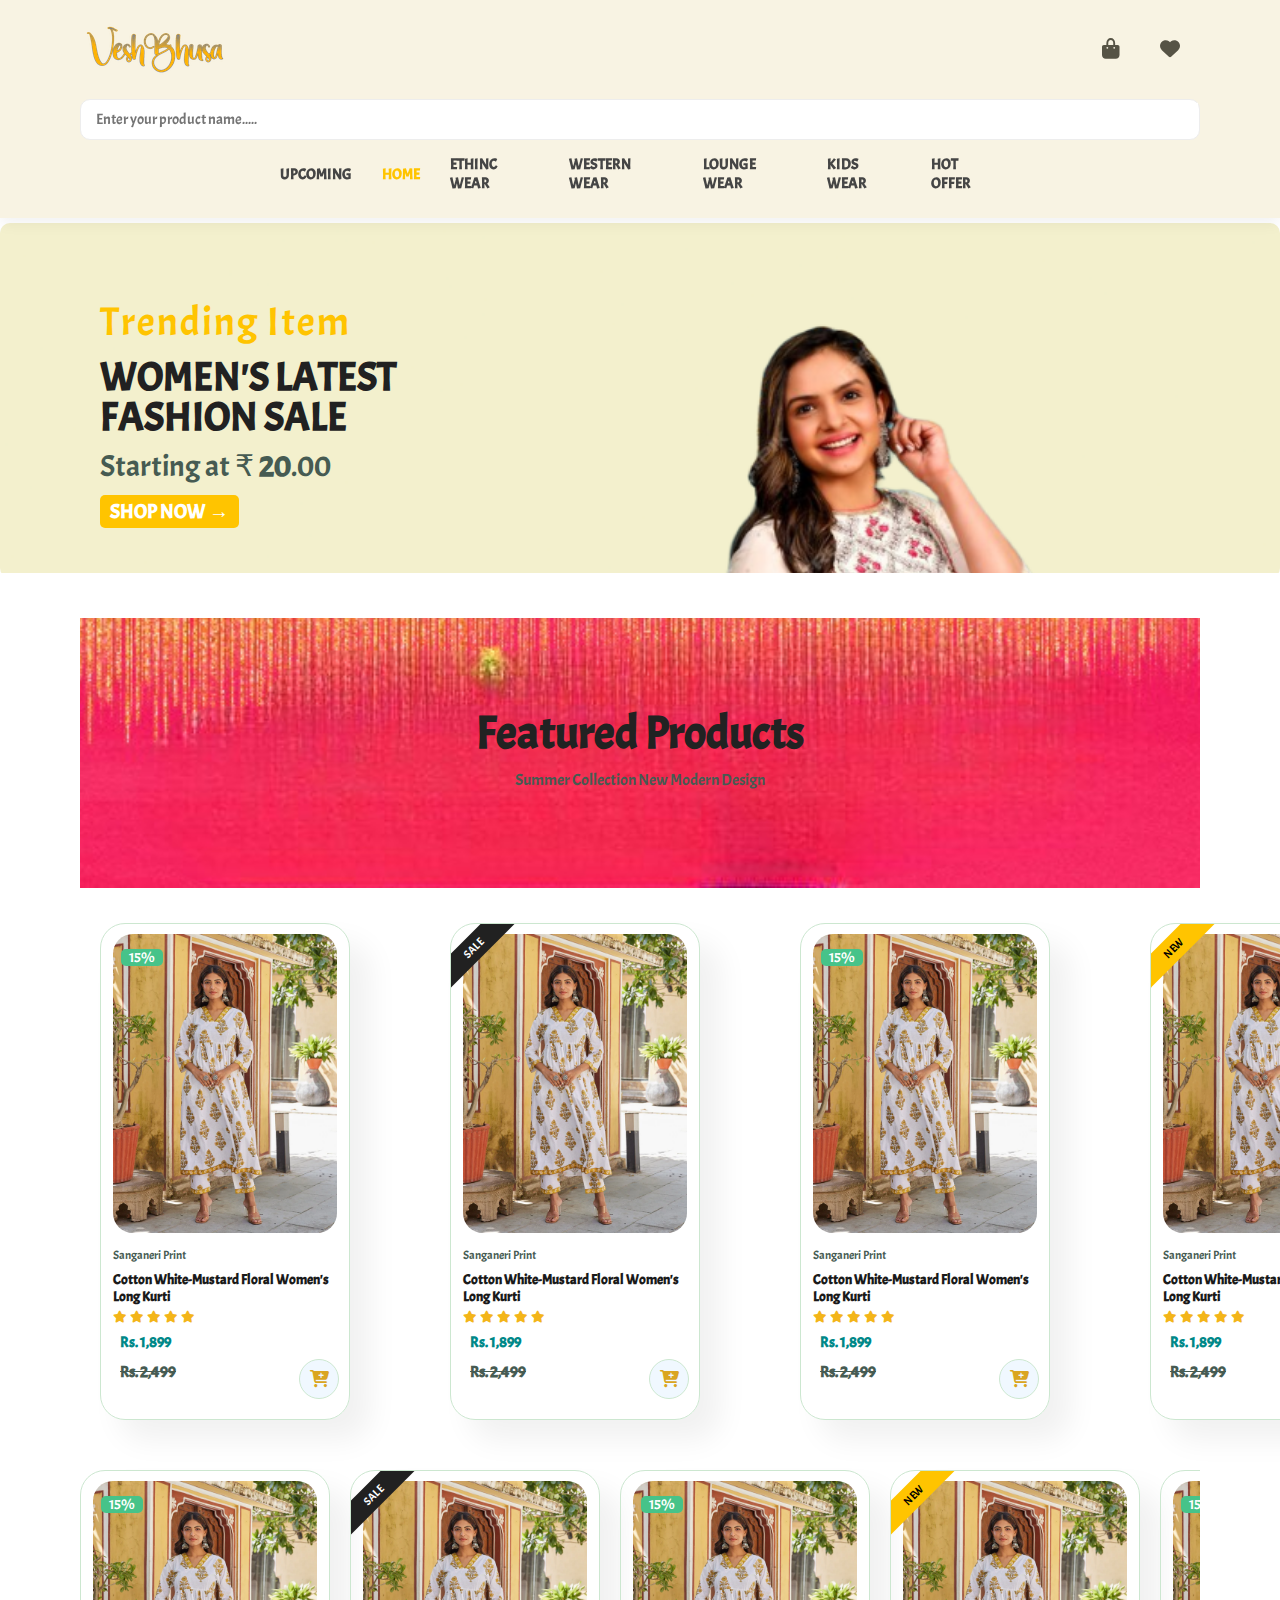
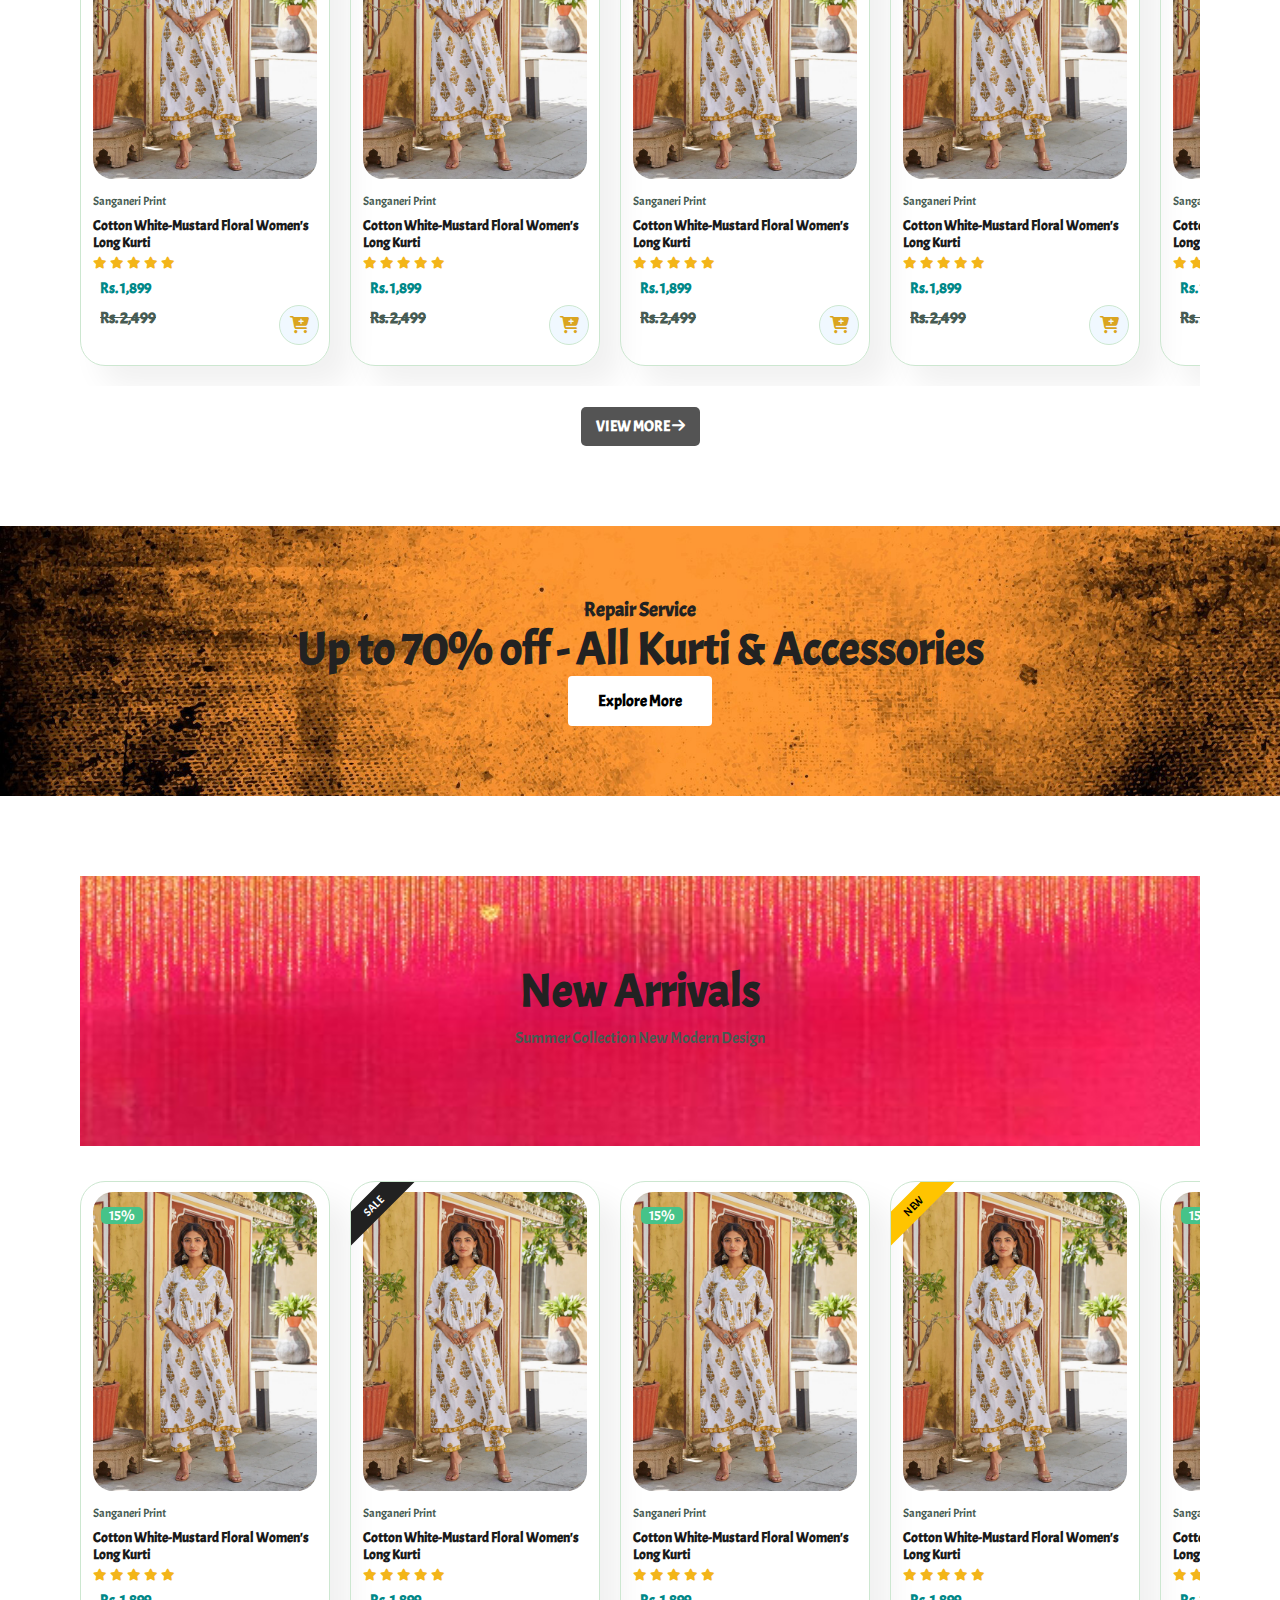
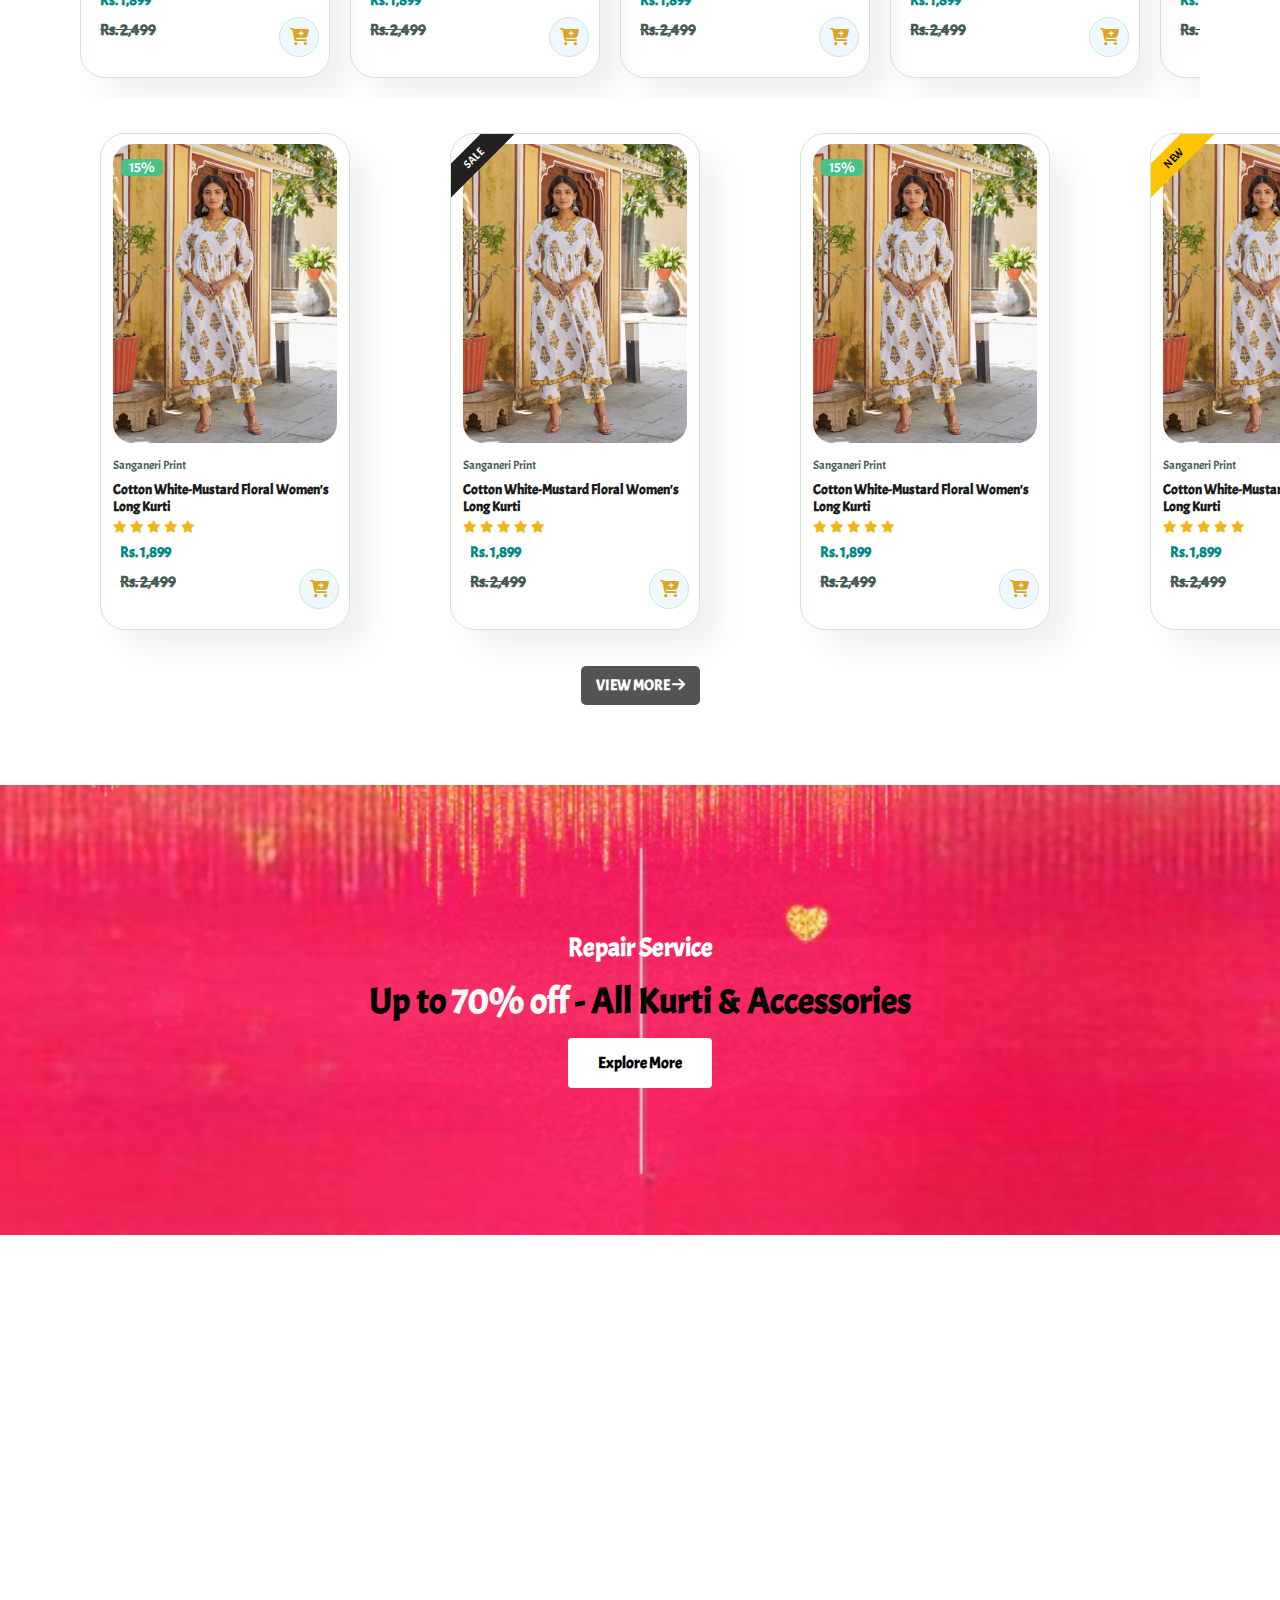
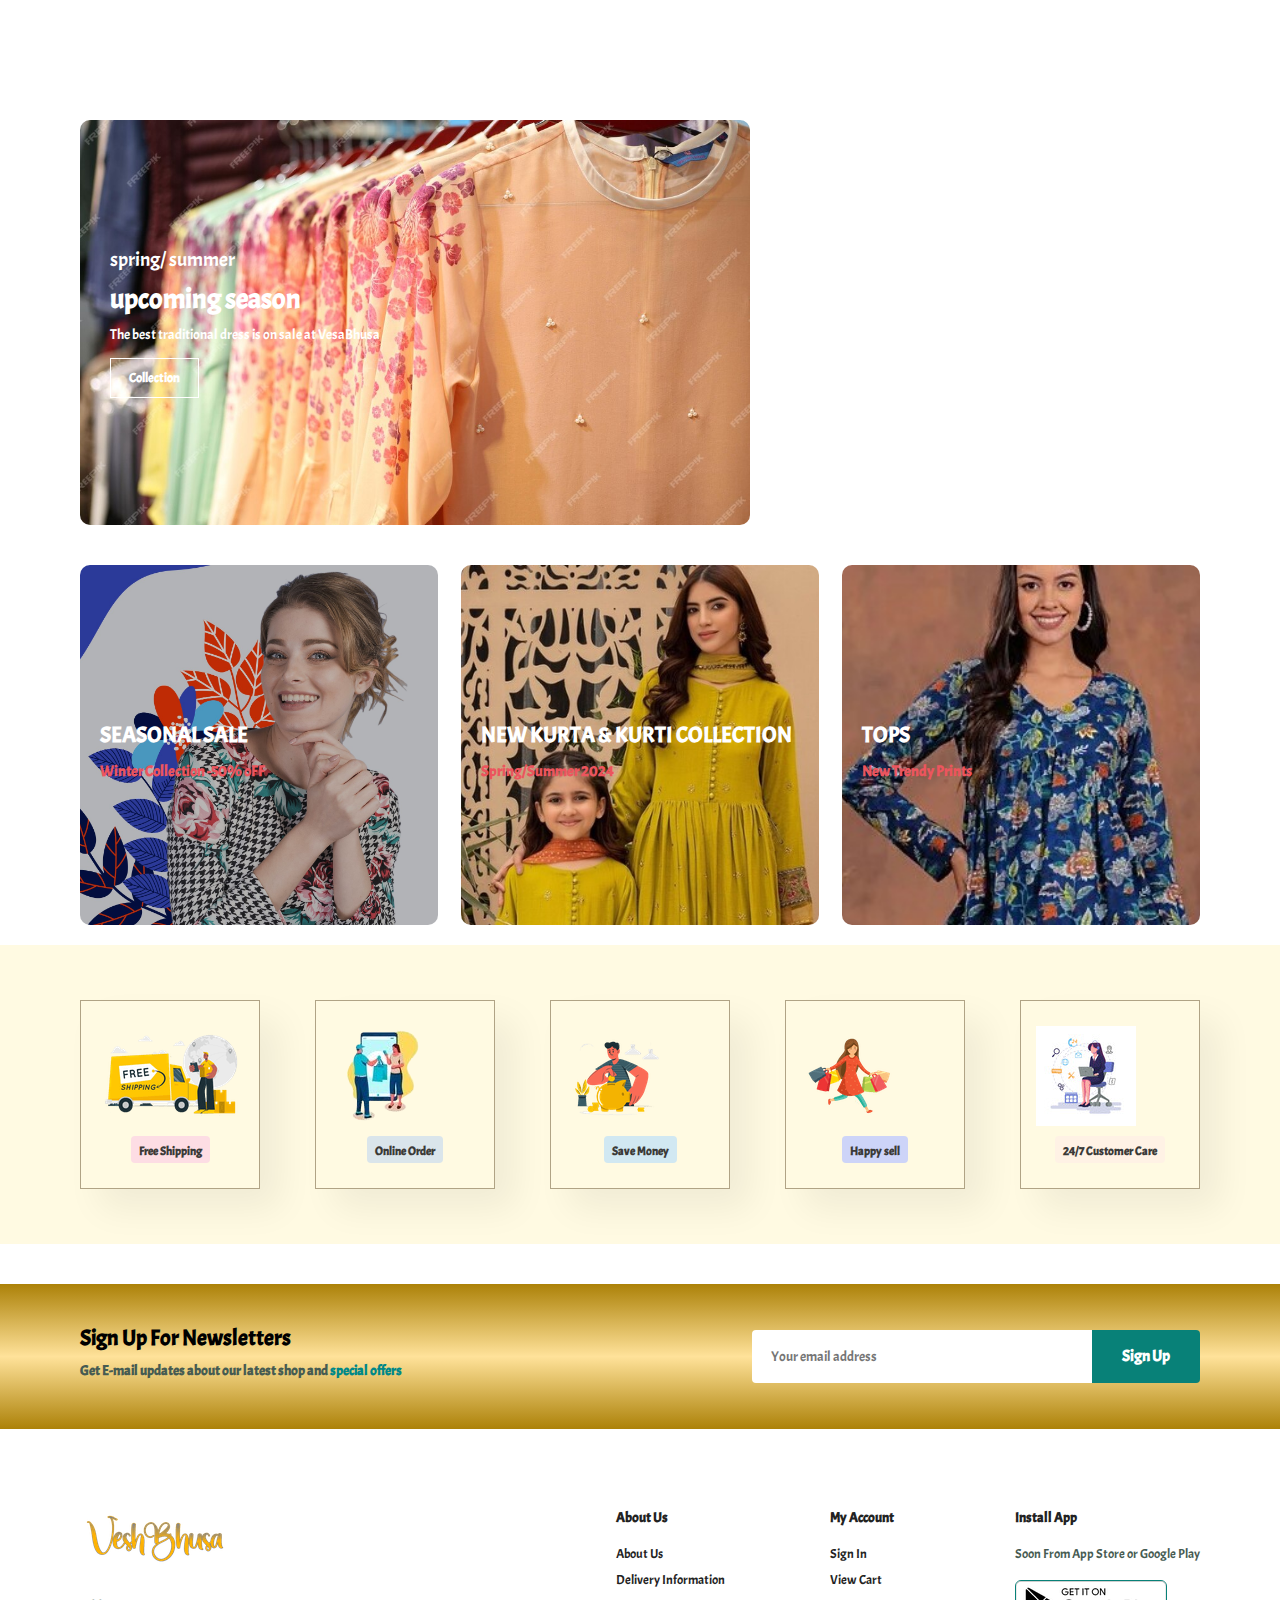
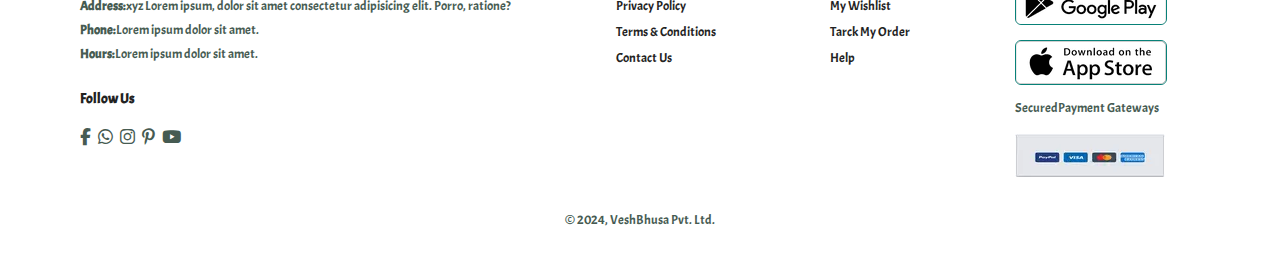
==== commit 4e3a1d0a: "change in veshbhusha" ====
--- a/index.html
+++ b/index.html
@@ -4,450 +4,1607 @@
 <head>
     <meta charset="UTF-8">
     <meta name="viewport" content="width=device-width, initial-scale=1.0">
-    <title>VeshBhusa | traditional clothes</title>
+    <title>VeshBhusa | Traditional Clothes</title>
     <link rel="stylesheet" href="https://cdnjs.cloudflare.com/ajax/libs/font-awesome/6.6.0/css/all.min.css" />
 
     <link rel="stylesheet" href="./bhusa.css">
+    <link rel="stylesheet" href="./customB.css">
+
+    <!-- favion -->
+    <link rel="icon" type="image/png" sizes="32x32" href="favicon_io/favicon.ico">
 </head>
 
 <body>
 
-    <section id="header">
-        <a href="#"><img src="vb img/VeshBhusa.png" class="logo" alt="logo"></a>
-
-        <div>
-            <ul id="navbar">
-                <li><a class="active" href="index.html">Home</a></li>
+    <div class="overlay" data-overlay></div>
+
+    <!-- modal -->
+
+    <div class="modal " data-modal>
+        <div class="modal-close-overlay" data-modal-overlay></div>
+        <div class="modal-content">
+            <button class="modal-close-btn" data-modal-close>
+                <ion-icon name="close-outline"></ion-icon>
+            </button>
+
+            <div class="newsletter-img">
+                <img src="vb img/n1.webp" alt="subsricbe newsletter" width="400" height="400">
+            </div>
+
+            <div class="newsletter">
+
+                <form action="#">
+                    <div class="newsletter-header">
+                        <h3 class="newsletter-title">Subscribe Newsletter.</h3>
+                        <p class="newsletter-desc">
+                            Subscribe the <b>Vesh.Bhusa</b> to get latest product and discount update.
+
+                            <input type="email" name="email" class="email-field" placeholder="Email Address" required>
+
+                            <button type="submit" class="btn-newsletter">Subscribe</button>
+                        </p>
+                    </div>
+                </form>
+
+            </div>
+        </div>
+    </div>
+
+    <!-- notification toast -->
+
+    <div class="notfi-toast" data-toast>
+
+        <button class="toast-close-btn" data-toast-close>
+            <ion-icon name="close-outline"></ion-icon>
+        </button>
+
+        <div class="toast-banner">
+            <img src="./vb2.0 img/notfi.webp" alt="Suit Set" width="80" height="90">
+        </div>
+
+        <div class="toast-detail">
+            <p class="toast-message">
+                Someone in new just bought
+            </p>
+            <p class="toast-title">
+                Magic Mouse Suit set
+            </p>
+            <p class="toast-meta">
+                <time datetime="PT2M">2 Minutes</time> ago
+            </p>
+        </div>
+
+    </div>
+
+    <!-- header -->
+
+    <header>
+
+        <section id="header">
+
+            <div class="top">
+                <a href="#"><img src="vb img/VeshBhusa.png" class="logo" alt="logo"></a>
+                <ul id="navbar">
+                    <!-- <li><a class="active" href="index.html">Home</a></li>
                 <li><a href="shop.html">Shop</a></li>
                 <li><a href="blog.html">Blog</a></li>
                 <li><a href="about.html">About</a></li>
-                <li><a href="contact.html">Contact</a></li>
-                <li class="la-bag"><a href="cart.html"><i class="fa-duotone fa-solid fa-bag-shopping"></i></a></li>
-                <a href="#" id="close"><i class="fa-sharp fa-regular fa-circle-xmark"></i></a>
-            </ul>
-        </div>
-        <div id="mobile">
+                <li><a href="contact.html">Contact</a></li> -->
+                    <li class="la-bag"><a href="cart.html"><i class="fa-duotone fa-solid fa-bag-shopping"></i></a></li>
+                    <li class="la-bag"><a href=""><i class="fa-solid fa-heart"></i></a></li>
+                    <a href="#" id="close"><i class="fa-sharp fa-regular fa-circle-xmark"></i></a>
+                </ul>
+            </div>
+            <div class="head-search-container">
+                <input type="search" name="search" class="search-field" placeholder="Enter your product name.....">
+
+                <button class="search-btn">
+                    <ion-icon name="search-outline"></ion-icon>
+                </button>
+            </div>
+            <!-- <div id="mobile">
             <a href="cart.html"><i class="fa-duotone fa-solid fa-bag-shopping"></i></a>
             <i id="bar" class="fa-solid fa-outdent"></i>
+        </div> -->
+
+            <nav class="desktop-navigation-menu">
+                <div class="container">
+                    <ul class="desktop-menu-category-list">
+
+                        <li class="menu-category">
+                            <a href="#" class="menu-title">Upcoming</a>
+                        </li>
+
+                        <li class="menu-category">
+                            <a href="#" class="menu-title active">Home</a>
+                        </li>
+                        <li class="menu-category">
+                            <a href="#" class="menu-title">Ethinc Wear</a>
+
+                            <ul class="dropdown-list">
+                                <li class="dropsown-item">
+                                    <a href="#">Suit Set</a>
+                                </li>
+                                <li class="dropsown-item">
+                                    <a href="#">Kurta Set</a>
+                                </li>
+                                <li class="dropsown-item">
+                                    <a href="#">Sharara Set</a>
+                                </li>
+                                <li class="dropsown-item">
+                                    <a href="#">Lehenga Set</a>
+                                </li>
+                                <li class="dropsown-item">
+                                    <a href="#">Anarkali Suit</a>
+                                </li>
+                                <li class="dropsown-item">
+                                    <a href="#">Sarees</a>
+                                </li>
+                            </ul>
+                        </li>
+
+                        <!-- <div class="dropdown-panel">
+                        <ul class="dropdown-panel-list">
+                            <li class="menu-title">
+                                <a href="#">Suit Set</a>
+                            </li>
+                            <li class="panel-list-item">
+                                <a href="#">magic mouse</a>
+                            </li>
+                        </ul>
+                    </div> -->
+
+                        <li class="menu-category">
+                            <a href="#" class="menu-title">Western Wear</a>
+
+                            <ul class="dropdown-list">
+                                <li class="dropsown-item">
+                                    <a href="#">Dresses</a>
+                                </li>
+                                <li class="dropsown-item">
+                                    <a href="#">Co ord Set</a>
+                                </li>
+                            </ul>
+                        </li>
+
+                        <li class="menu-category">
+                            <a href="#" class="menu-title">Lounge Wear</a>
+                        </li>
+
+                        <li class="menu-category">
+                            <a href="#" class="menu-title">Kids Wear</a>
+
+                            <ul class="dropdown-list">
+                                <li class="dropsown-item">
+                                    <a href="#">Ethnic Wear</a>
+                                </li>
+                                <li class="dropsown-item">
+                                    <a href="#">Western Wear</a>
+                                </li>
+                                <li class="dropsown-item">
+                                    <a href="#">Lounge wear</a>
+                                </li>
+
+                            </ul>
+                        </li>
+
+                        <li class="menu-category">
+                            <a href="#" class="menu-title">Hot Offer</a>
+                        </li>
+
+                    </ul>
+
+                </div>
+            </nav>
+
+            <div class="mobile-bottom-navigation">
+
+                <button class="action-btn" data-moblie-menu-open-btn>
+                    <ion-icon name="menu-outline"></ion-icon>
+                </button>
+
+                <button class="action-btn">
+                    <ion-icon name="bag-handle-outline"></ion-icon>
+
+                    <span class="count">0</span>
+                </button>
+
+                <button class="action-btn">
+                    <ion-icon name="home-outline"></ion-icon>
+                </button>
+
+                <button class="action-btn">
+                    <ion-icon name="heart-outline"></ion-icon>
+
+                    <span class="count">0</span>
+                </button>
+
+                <button class="action-btn" data-moblie-menu-open-btn>
+                    <ion-icon name="grid-outline"></ion-icon>
+                </button>
+            </div>
+
+            <nav class="mobile-navigation-menu has-scrollbar" data-mobile-menu>
+                <div class="menu-top">
+                    <h2 class="menu-title">Menu</h2>
+                    <button class="menu-close-btn" data-mobile-menu-close-btn>
+                        <ion-icon name="close-outline"></ion-icon>
+                    </button>
+                </div>
+
+                <ul class="mobile-menu-category-list">
+                    <li class="menu-category">
+                        <a href="#" class="menu-title">Upcoming</a>
+                    </li>
+                    <li class="menu-category">
+                        <a href="#" class="menu-title">Home</a>
+                    </li>
+
+                    <li class="menu-category">
+                        <button class="accordion-menu" data-accordion-btn>
+                            <p class="menu-list">Ethinc Wear</p>
+
+                            <div>
+                                <ion-icon name="add-outline" class="add-icon"></ion-icon>
+                                <ion-icon name="remove-outline" class="remove-icon"></ion-icon>
+                            </div>
+                        </button>
+
+                        <ul class="submenu-category-list " data-accordion>
+                            <li class="submenu-category">
+                                <a href="#" class="submenu-title">Suit Set</a>
+                            </li>
+                            <li class="submenu-category">
+                                <a href="#" class="submenu-title">Kurta Set</a>
+                            </li>
+                            <li class="submenu-category">
+                                <a href="#" class="submenu-title">Sharara set</a>
+                            </li>
+                            <li class="submenu-category">
+                                <a href="#" class="submenu-title">Lehenga Set</a>
+                            </li>
+                            <li class="submenu-category">
+                                <a href="#" class="submenu-title">Anarkali set</a>
+                            </li>
+                            <li class="submenu-category">
+                                <a href="#" class="submenu-title">Sarees</a>
+                            </li>
+                        </ul>
+                    </li>
+
+                    <li class="menu-category">
+                        <button class="accordion-menu" data-accordion-btn>
+                            <p class="menu-list">Western Wear</p>
+
+                            <div>
+                                <ion-icon name="add-outline" class="add-icon"></ion-icon>
+                                <ion-icon name="remove-outline" class="remove-icon"></ion-icon>
+                            </div>
+                        </button>
+
+                        <ul class="submenu-category-list" data-accordion>
+                            <li class="submenu-category">
+                                <a href="#" class="submenu-title">Dresses</a>
+                            </li>
+                            <li class="submenu-category">
+                                <a href="#" class="submenu-title">Co Ord Set</a>
+                            </li>
+                        </ul>
+                    </li>
+
+                    <li class="menu-category">
+                        <button class="accordion-menu" data-accordion-btn>
+                            <p class="menu-list">Lounge Wear</p>
+
+                            <div>
+                                <ion-icon name="add-outline" class="add-icon"></ion-icon>
+                                <ion-icon name="remove-outline" class="remove-icon"></ion-icon>
+                            </div>
+                        </button>
+
+                        <ul class="submenu-category-list" data-accordion>
+                            <li class="submenu-category">
+                                <a href="#" class="submenu-title">Shirt</a>
+                            </li>
+                            <li class="submenu-category">
+                                <a href="#" class="submenu-title">Shorts & Jeans</a>
+                            </li>
+                            <li class="submenu-category">
+                                <a href="#" class="submenu-title">Shirt</a>
+                            </li>
+                            <li class="submenu-category">
+                                <a href="#" class="submenu-title">Shirt</a>
+                            </li>
+                        </ul>
+                    </li>
+
+                    <li class="menu-category">
+                        <button class="accordion-menu" data-accordion-btn>
+                            <p class="menu-list">Kids Wear</p>
+
+                            <div>
+                                <ion-icon name="add-outline" class="add-icon"></ion-icon>
+                                <ion-icon name="remove-outline" class="remove-icon"></ion-icon>
+                            </div>
+                        </button>
+
+                        <ul class="submenu-category-list" data-accordion>
+                            <li class="submenu-category">
+                                <a href="#" class="submenu-title">Ethnic Wear</a>
+                            </li>
+                            <li class="submenu-category">
+                                <a href="#" class="submenu-title">Shorts & Jeans</a>
+                            </li>
+                            <li class="submenu-category">
+                                <a href="#" class="submenu-title">Lounge Wear</a>
+                            </li>
+                            <li class="submenu-category">
+                                <a href="#" class="submenu-title">Western Wear</a>
+                            </li>
+                        </ul>
+                    </li>
+
+                    <li class="menu-category">
+                        <a href="#" class="menu-title">Hot Offer</a>
+                    </li>
+                </ul>
+
+                <div class="menu-bottom">
+
+                    <ul class="menu-category-list">
+
+                        <li class="menu-category">
+                            <button class="accordion-menu" data-accordion-btn>
+                                <p class="menu-title">Language</p>
+                                <ion-icon name="caret-back-outline" class="caret-back"></ion-icon>
+                            </button>
+
+                            <ul class="submenu-category-list" data-accordion>
+                                <li class="submenu-category">
+                                    <a href="#" class="submenu-title">English</a>
+                                </li>
+                                <li class="submenu-category">
+                                    <a href="#" class="submenu-title">Hindi</a>
+                                </li>
+                                <li class="submenu-category">
+                                    <a href="#" class="submenu-title">Amercian-English</a>
+                                </li>
+                            </ul>
+                        </li>
+
+                        <li class="menu-category">
+                            <button class="accordion-menu" data-accordion-btn>
+                                <p class="menu-title">Currency</p>
+                                <ion-icon name="caret-back-outline" class="caret-back"></ion-icon>
+                            </button>
+
+                            <ul class="submenu-category-list" data-accordion>
+                                <li class="submenu-category">
+                                    <a href="#" class="submenu-title">INR &#x20B9;</a>
+                                </li>
+                                <li class="submenu-category">
+                                    <a href="#" class="submenu-title">USD &dollar;</a>
+                                </li>
+                            </ul>
+                        </li>
+                    </ul>
+
+                    <ul class="menu-social-container">
+                        <li>
+                            <a href="" class="social-link">
+                                <ion-icon name="logo-facebook"></ion-icon>
+                            </a>
+                        </li>
+                        <li>
+                            <a href="" class="social-link">
+                                <ion-icon name="logo-whatsapp"></ion-icon>
+                            </a>
+                        </li>
+                        <li>
+                            <a href="" class="social-link">
+                                <ion-icon name="logo-twitter"></ion-icon>
+                            </a>
+                        </li>
+                        <li>
+                            <a href="" class="social-link">
+                                <ion-icon name="logo-instagram"></ion-icon>
+                            </a>
+                        </li>
+                    </ul>
+                </div>
+            </nav>
+
+        </section>
+
+    </header>
+
+
+    <main>
+
+        <div class="banner">
+
+            <div class="conatiner">
+
+                <div class="slider-conatiner has-scrollbar">
+                    <div class="slider-item">
+                        <img src="./vb img/woman-white.jpg" alt="" class="banner-img">
+
+                        <div class="banner-content">
+                            <p class="banner-subtitle">Trending item</p>
+                            <h2 class="banner-title">Women's latest fashion sale </h2>
+                            <p class="banner-text">
+                                Starting at &#x20B9; <b>20</b>.00
+                            </p>
+
+                            <a href="#" class="banner-btn">Shop now &rarr;</a>
+                        </div>
+                    </div>
+
+                    <div class="slider-item">
+                        <img src="./vb img/woman-white.jpg" alt="" class="banner-img">
+
+                        <div class="banner-content">
+                            <p class="banner-subtitle">Trending Accessories</p>
+                            <h2 class="banner-title">latest fashion Suit </h2>
+                            <p class="banner-text">
+                                Starting at &#x20B9; <b>100</b>.00
+                            </p>
+
+                            <a href="#" class="banner-btn">Shop now &rarr;</a>
+                        </div>
+                    </div>
+
+                    <div class="slider-item">
+                        <img src="./vb img/woman-white.jpg" alt="" class="banner-img">
+
+                        <div class="banner-content">
+                            <p class="banner-subtitle">Sale offer</p>
+                            <h2 class="banner-title">New fashion summer sale </h2>
+                            <p class="banner-text">
+                                Starting at &#x20B9; <b>200</b>.00
+                            </p>
+
+                            <a href="#" class="banner-btn">Shop now &rarr;</a>
+                        </div>
+                    </div>
+
+                    <div class="slider-item">
+                        <img src="./vb img/woman-white.jpg" alt="" class="banner-img">
+
+                        <div class="banner-content">
+                            <p class="banner-subtitle">Sale offer</p>
+                            <h2 class="banner-title">New fashion summer sale </h2>
+                            <p class="banner-text">
+                                Starting at &#x20B9; <b>200</b>.00
+                            </p>
+
+                            <a href="#" class="banner-btn">Shop now &rarr;</a>
+                        </div>
+                    </div>
+                </div>
+
+            </div>
+
         </div>
-    </section>
-
-    <section id="female">
-        <h4>Trade-in-offer</h4>
-        <h2>Super value deal</h2>
-        <h1>On all product</h1>
-        <p>Save more with coupon & up to 70% off!</p>
-        <button>Shop Now</button>
-    </section>
-
-    <section id="feature" class="section-p1">
-        <div class="fe-box">
-            <img src="vb img/free shipping.png" alt="free shipping">
-            <h6>Free Shipping</h6>
-        </div>
-        <div class="fe-box">
-            <img src="vb img/online order.png" alt="online order">
-            <h6>Online Order</h6>
-        </div>
-        <div class="fe-box">
-            <img src="vb img/save money.png" alt="save monry">
-            <h6>Save Money</h6>
-        </div>
-        <div class="fe-box">
-            <img src="vb img/sell.png" alt="happy sell">
-            <h6>Happy sell</h6>
-        </div>
-        <div class="fe-box">
-            <img src="vb img/support.jpg" alt="support">
-            <h6>F24/7 Support</h6>
-        </div>
-    </section>
-
-    <section id="product1" class="section-p1">
-        <h2>Featured Products</h2>
-        <p>Summer Collection New Modern Design</p>
-        <div class="pro-container">
-            <div class="pro">
-                <img src="vb img/pro1.webp" alt="product">
-                <div class="des">
-                    <span>Sanganeri Print</span>
-                    <h5>Cotton White-Mustard Floral Women's Long Kurti</h5>
-                    <div class="star">
-                        <i class="fas fa-star"></i>
-                        <i class="fas fa-star"></i>
-                        <i class="fas fa-star"></i>
-                        <i class="fas fa-star"></i>
-                        <i class="fas fa-star"></i>
-                    </div>
-                    <h4>Rs. 1,899 <p><s>Rs. 2,499</s></p>
-                    </h4>
-                </div>
-                <a href="#"><i class="fa fa-cart-plus"></i></a>
-            </div>
-            <div class="pro">
-                <img src="vb img/pro2.webp" alt="product">
-                <div class="des">
-                    <span>Sanganeri Print</span>
-                    <h5>Cotton White Blue Floral Motif Women's Long Kurti</h5>
-                    <div class="star">
-                        <i class="fas fa-star"></i>
-                        <i class="fas fa-star"></i>
-                        <i class="fas fa-star"></i>
-                        <i class="fas fa-star"></i>
-                        <i class="fas fa-star"></i>
-                    </div>
-                    <h4>Rs. 1,849<p><s>Rs. 2,499</s></p>
-                    </h4>
-                </div>
-                <a href="#"><i class="fa fa-cart-plus"></i></a>
-            </div>
-            <div class="pro">
-                <img src="vb img/pro3.webp" alt="product">
-                <div class="des">
-                    <span>Sanganeri Print</span>
-                    <h5>Cotton Women's Pink Floral Long kurti</h5>
-                    <div class="star">
-                        <i class="fas fa-star"></i>
-                        <i class="fas fa-star"></i>
-                        <i class="fas fa-star"></i>
-                        <i class="fas fa-star"></i>
-                        <i class="fas fa-star"></i>
-                    </div>
-                    <h4>Rs. 1,749 <p><s>Rs. 2,499</s></p>
-                    </h4>
-                </div>
-                <a href="#"><i class="fa fa-cart-plus"></i></a>
-            </div>
-            <div class="pro">
-                <img src="vb img/pro4.webp" alt="product">
-                <div class="des">
-                    <span>Sanganeri Print</span>
-                    <h5>Cotton Strom Cloud Grey Women's Long Kurti</h5>
-                    <div class="star">
-                        <i class="fas fa-star"></i>
-                        <i class="fas fa-star"></i>
-                        <i class="fas fa-star"></i>
-                        <i class="fas fa-star"></i>
-                        <i class="fas fa-star"></i>
-                    </div>
-                    <h4>Rs. 1,499 <p><s>Rs. 1,899</s></p>
-                    </h4>
-                </div>
-                <a href="#"><i class="fa fa-cart-plus"></i></a>
-            </div>
-            <div class="pro">
-                <img src="vb img/pro5.webp" alt="product">
-                <div class="des">
-                    <span>Sanganeri Print</span>
-                    <h5>Cotton Blue-White Floral Women's Long Kurti</h5>
-                    <div class="star">
-                        <i class="fas fa-star"></i>
-                        <i class="fas fa-star"></i>
-                        <i class="fas fa-star"></i>
-                        <i class="fas fa-star"></i>
-                        <i class="fas fa-star"></i>
-                    </div>
-                    <h4>Rs. 1,649 <p><s>Rs. 1,999</s></p>
-                    </h4>
-                </div>
-                <a href="#"><i class="fa fa-cart-plus"></i></a>
-            </div>
-            <div class="pro">
-                <img src="vb img/pro6.webp" alt="product">
-                <div class="des">
-                    <span>Sanganeri Print</span>
-                    <h5>Cotton Salmon Red-Yellow Floral Women's Long Kurti</h5>
-                    <div class="star">
-                        <i class="fas fa-star"></i>
-                        <i class="fas fa-star"></i>
-                        <i class="fas fa-star"></i>
-                        <i class="fas fa-star"></i>
-                        <i class="fas fa-star"></i>
-                    </div>
-                    <h4>Rs. 1,899 <p><s>Rs. 2,499</s></p>
-                    </h4>
-                </div>
-                <a href="#"><i class="fa fa-cart-plus"></i></a>
-            </div>
-            <div class="pro">
-                <img src="vb img/pro7.webp" alt="product">
-                <div class="des">
-                    <span>Sanganeri Print</span>
-                    <h5>Cotton Cranberries Block Print Long Kurti</h5>
-                    <div class="star">
-                        <i class="fas fa-star"></i>
-                        <i class="fas fa-star"></i>
-                        <i class="fas fa-star"></i>
-                        <i class="fas fa-star"></i>
-                        <i class="fas fa-star"></i>
-                    </div>
-                    <h4>Rs. 1,439 <p><s>Rs. 1,639</s></p>
-                    </h4>
-                </div>
-                <a href="#"><i class="fa fa-cart-plus"></i></a>
-            </div>
-            <div class="pro">
-                <img src="vb img/pro8.webp" alt="product">
-                <div class="des">
-                    <span>Sanganeri Print</span>
-                    <h5>Cotton Greenish Blue-Pink Angrakha Short Kurti</h5>
-                    <div class="star">
-                        <i class="fas fa-star"></i>
-                        <i class="fas fa-star"></i>
-                        <i class="fas fa-star"></i>
-                        <i class="fas fa-star"></i>
-                        <i class="fas fa-star"></i>
-                    </div>
-                    <h4>Rs. 1,099 <p><s>Rs. 1,299</s></p>
-                    </h4>
-                </div>
-                <a href="#"><i class="fa fa-cart-plus"></i></a>
-            </div>
-        </div>
-    </section>
-
-    <section id="banner" class="section-m1">
-        <h4>Repair Service</h4>
-        <h2>Up to <span>70% off</span> - All Kurti & Accessories</h2>
-        <button class="normal">Explore More</button>
-    </section>
-
-    <section id="product1" class="section-p1">
-        <h2>New Arrivals</h2>
-        <p>Summer Collection New Modern Design</p>
-        <div class="pro-container">
-            <div class="pro">
-                <img src="vb img/n1.webp" alt="product">
-                <div class="des">
-                    <span>Hand Block</span>
-                    <h5>Playfull Summer Suit Set</h5>
-                    <div class="star">
-                        <i class="fas fa-star"></i>
-                        <i class="fas fa-star"></i>
-                        <i class="fas fa-star"></i>
-                        <i class="fas fa-star"></i>
-                        <i class="fas fa-star"></i>
-                    </div>
-                    <h4>Rs. 2,799 <p><s>Rs. 3,499</s></p>
-                    </h4>
-                </div>
-                <a href="#"><i class="fa fa-cart-plus"></i></a>
-            </div>
-            <div class="pro">
-                <img src="vb img/n2.webp" alt="product">
-                <div class="des">
-                    <span>Block Print</span>
-                    <h5>Cotton Unstitched Suit Kota Doria Dupatta Orange Green Jaal Block Print</h5>
-                    <div class="star">
-                        <i class="fas fa-star"></i>
-                        <i class="fas fa-star"></i>
-                        <i class="fas fa-star"></i>
-                        <i class="fas fa-star"></i>
-                        <i class="fas fa-star"></i>
-                    </div>
-                    <h4>Rs. 2,159<p><s>Rs. 2,499</s></p>
-                    </h4>
-                </div>
-                <a href="#"><i class="fa fa-cart-plus"></i></a>
-            </div>
-            <div class="pro">
-                <img src="vb img/n3.webp" alt="product">
-                <div class="des">
-                    <span>Sanganeri Print</span>
-                    <h5>Robbin's Egg Hand Block Kaftan</h5>
-                    <div class="star">
-                        <i class="fas fa-star"></i>
-                        <i class="fas fa-star"></i>
-                        <i class="fas fa-star"></i>
-                        <i class="fas fa-star"></i>
-                        <i class="fas fa-star"></i>
-                    </div>
-                    <h4>Rs. 1,699 <p><s>Rs. 1,999</s></p>
-                    </h4>
-                </div>
-                <a href="#"><i class="fa fa-cart-plus"></i></a>
-            </div>
-            <div class="pro">
-                <img src="vb img/n4.webp" alt="product">
-                <div class="des">
-                    <span>Sanganeri Print</span>
-                    <h5>Cotton Dark Brown Floral Womens Co-Ord Set</h5>
-                    <div class="star">
-                        <i class="fas fa-star"></i>
-                        <i class="fas fa-star"></i>
-                        <i class="fas fa-star"></i>
-                        <i class="fas fa-star"></i>
-                        <i class="fas fa-star"></i>
-                    </div>
-                    <h4>Rs. 1,499 <p><s>Rs. 1,599</s></p>
-                    </h4>
-                </div>
-                <a href="#"><i class="fa fa-cart-plus"></i></a>
-            </div>
-            <div class="pro">
-                <img src="vb img/n5.webp" alt="product">
-                <div class="des">
-                    <span>Block Print</span>
-                    <h5>Marigold Handbag</h5>
-                    <div class="star">
-                        <i class="fas fa-star"></i>
-                        <i class="fas fa-star"></i>
-                        <i class="fas fa-star"></i>
-                        <i class="fas fa-star"></i>
-                        <i class="fas fa-star"></i>
-                    </div>
-                    <h4>Rs. 1,499 <p><s>Rs. 1,999</s></p>
-                    </h4>
-                </div>
-                <a href="#"><i class="fa fa-cart-plus"></i></a>
-            </div>
-            <div class="pro">
-                <img src="vb img/n6.webp" alt="product">
-                <div class="des">
-                    <span>Sanganeri Print</span>
-                    <h5>Cotton Women's Quilted Red-Cream Floral Long Jacket</h5>
-                    <div class="star">
-                        <i class="fas fa-star"></i>
-                        <i class="fas fa-star"></i>
-                        <i class="fas fa-star"></i>
-                        <i class="fas fa-star"></i>
-                        <i class="fas fa-star"></i>
-                    </div>
-                    <h4>Rs. 4,299 <p><s>Rs. 5,499</s></p>
-                    </h4>
-                </div>
-                <a href="#"><i class="fa fa-cart-plus"></i></a>
-            </div>
-            <div class="pro">
-                <img src="vb img/n7.webp" alt="product">
-                <div class="des">
-                    <span>Sanganeri Print</span>
-                    <h5>Cotton Greenish-Blue Pink Floral Women Pant</h5>
-                    <div class="star">
-                        <i class="fas fa-star"></i>
-                        <i class="fas fa-star"></i>
-                        <i class="fas fa-star"></i>
-                        <i class="fas fa-star"></i>
-                        <i class="fas fa-star"></i>
-                    </div>
-                    <h4>Rs. 1,199 <p><s>Rs. 1,399</s></p>
-                    </h4>
-                </div>
-                <a href="#"><i class="fa fa-cart-plus"></i></a>
-            </div>
-            <div class="pro">
-                <img src="vb img/n8.webp" alt="product">
-                <div class="des">
-                    <span>Dabu Print</span>
-                    <h5>Dabu Indigo Handblock Printed Chanderi Saree</h5>
-                    <div class="star">
-                        <i class="fas fa-star"></i>
-                        <i class="fas fa-star"></i>
-                        <i class="fas fa-star"></i>
-                        <i class="fas fa-star"></i>
-                        <i class="fas fa-star"></i>
-                    </div>
-                    <h4>Rs. 3,150 <p><s>Rs. 3,499</s></p>
-                    </h4>
-                </div>
-                <a href="#"><i class="fa fa-cart-plus"></i></a>
-            </div>
-        </div>
-    </section>
-
-    <section id="sm-banner" class="section-p1">
-        <div class="banner-box">
-            <h4>Crazy deals</h4>
-            <h2>buy 1 get 1 free</h2>
-            <span>The best traditional dress is on sale at VesaBhusa</span>
-            <button class="white">Leran More</button>
-        </div>
-        <div class="banner-box banner-box2">
-            <h4>spring/ summer</h4>
-            <h2>upcoming season</h2>
-            <span>The best traditional dress is on sale at VesaBhusa</span>
-            <button class="white">Collection</button>
-        </div>
-    </section>
-
-    <section id="banner3">
-        <div class="banner-box">
-            <h2>SEASONAL SALE</h2>
-            <h3>Winter Collection -50% oFF</h3>
-        </div>
-        <div class="banner-box banner-box3">
-            <h2>NEW KURTA & KURTI COLLECTION</h2>
-            <h3>Spring/Summer 2024</h3>
-        </div>
-        <div class="banner-box banner-box4">
-            <h2>TOPS</h2>
-            <h3>New Trendy Prints</h3>
-        </div>
-    </section>
-
-    <section id="newsletter" class="section-p1 section-m1">
-        <div class="newstext">
-            <h4>Sign Up For Newsletters</h4>
-            <p>Get E-mail updates about our latest shop and <span>special offers</span></p>
-        </div>
-        <div class="form">
-            <input type="text" placeholder="Your email address">
-            <button class="normal">Sign Up</button>
-        </div>
-    </section>
-
-    <footer class="section-p1">
-        <div class="col">
-            <img class="logo" src="vb img/VeshBhusa.png" alt="logo">
-            <p><strong>Address:</strong>xyz Lorem ipsum, dolor sit amet consectetur adipisicing elit. Porro, ratione?
-            </p>
-            <p><strong>Phone:</strong>Lorem ipsum dolor sit amet.</p>
-            <p><strong>Hours:</strong>Lorem ipsum dolor sit amet.</p>
-            <div class="follow">
-                <h4>Follow Us</h4>
-                <div class="icon">
-                    <i class="fa-brands fa-facebook-f"></i>
-                    <i class="fa-brands fa-whatsapp"></i>
-                    <i class="fa-brands fa-instagram"></i>
-                    <i class="fa-brands fa-pinterest-p"></i>
-                    <i class="fa-brands fa-youtube"></i>
-                </div>
-            </div>
-        </div>
-        <div class="col">
-            <h4>About Us</h4>
-            <a href="#">About Us</a>
-            <a href="#">Delivery Information</a>
-            <a href="#">Privacy Policy</a>
-            <a href="#">Terms & Conditions</a>
-            <a href="#">Contact Us</a>
-        </div>
-
-        <div class="col">
-            <h4>My Account</h4>
-            <a href="#">Sign In</a>
-            <a href="#">View Cart</a>
-            <a href="#">My Wishlist</a>
-            <a href="#">Tarck My Order</a>
-            <a href="#">Help</a>
-        </div>
-
-        <div class="col install">
-            <h4>Install App</h4>
-            <p>Soon From App Store or Google Play</p>
-            <div class="row">
-                <img src="vb img/play.png" alt="app">
-                <img src="vb img/store.png" alt="app">
-            </div>
-            <p>SecuredPayment Gateways</p>
-            <img src="vb img/pay.webp" alt="payment">
-        </div>
-        <div class="copyright">
-            <p>&copy 2024, VeshBhusa Pvt. Ltd.</p>
-        </div>
-    </footer>
-
-    <script src="./vb.js"></script>
+
+        <!-- <section id="board" class="section-m1">
+            <h4>Repair Service</h4>
+            <h2>Up to <span>70% off</span> - All Kurti & Accessories</h2>
+            <button class="normal">Explore More</button>
+        </section> -->
+
+
+        <section id="product1" class="section-p1">
+            <div class="sbanner">
+            <h2>Featured Products</h2>
+            <p>Summer Collection New Modern Design</p>
+            </div>
+            <div class="container">
+                <div class="pro">
+                    <img src="vb img/pro1.webp" alt="product" class="product-img default">
+                    <img src="vb img/v1img1.webp" alt="" class="product-img hover">
+                    <p class="showcase-badge">15%</p>
+                    <div class="showcase-actions">
+
+                        <button class="btn-action">
+                            <ion-icon name="heart-outline"></ion-icon>
+                        </button>
+
+                        <button class="btn-action">
+                            <ion-icon name="eye-outline"></ion-icon>
+                        </button>
+
+                        <button class="btn-action">
+                            <ion-icon name="repeat-outline"></ion-icon>
+                        </button>
+
+                    </div>
+                    <div class="des">
+                        <span>Sanganeri Print</span>
+                        <h5>Cotton White-Mustard Floral Women's Long Kurti</h5>
+                        <div class="star">
+                            <i class="fas fa-star"></i>
+                            <i class="fas fa-star"></i>
+                            <i class="fas fa-star"></i>
+                            <i class="fas fa-star"></i>
+                            <i class="fas fa-star"></i>
+                        </div>
+                        <h4>Rs. 1,899 <p><s>Rs. 2,499</s></p>
+                        </h4>
+                    </div>
+                    <a href="#"><i class="fa fa-cart-plus"></i></a>
+                </div>
+                <div class="pro">
+                    <img src="vb img/pro1.webp" alt="product" class="product-img default">
+                    <img src="vb img/v1img1.webp" alt="" class="product-img hover">
+                    <p class="showcase-badge angle black">sale</p>
+                    <div class="showcase-actions">
+
+                        <button class="btn-action">
+                            <ion-icon name="heart-outline"></ion-icon>
+                        </button>
+
+                        <button class="btn-action">
+                            <ion-icon name="eye-outline"></ion-icon>
+                        </button>
+
+                        <button class="btn-action">
+                            <ion-icon name="repeat-outline"></ion-icon>
+                        </button>
+
+                    </div>
+                    <div class="des">
+                        <span>Sanganeri Print</span>
+                        <h5>Cotton White-Mustard Floral Women's Long Kurti</h5>
+                        <div class="star">
+                            <i class="fas fa-star"></i>
+                            <i class="fas fa-star"></i>
+                            <i class="fas fa-star"></i>
+                            <i class="fas fa-star"></i>
+                            <i class="fas fa-star"></i>
+                        </div>
+                        <h4>Rs. 1,899 <p><s>Rs. 2,499</s></p>
+                        </h4>
+                    </div>
+                    <a href="#"><i class="fa fa-cart-plus"></i></a>
+                </div>
+                <div class="pro">
+                    <img src="vb img/pro1.webp" alt="product" class="product-img default">
+                    <img src="vb img/v1img1.webp" alt="" class="product-img hover">
+                    <p class="showcase-badge">15%</p>
+                    <div class="showcase-actions">
+
+                        <button class="btn-action">
+                            <ion-icon name="heart-outline"></ion-icon>
+                        </button>
+
+                        <button class="btn-action">
+                            <ion-icon name="eye-outline"></ion-icon>
+                        </button>
+
+                        <button class="btn-action">
+                            <ion-icon name="repeat-outline"></ion-icon>
+                        </button>
+
+                    </div>
+                    <div class="des">
+                        <span>Sanganeri Print</span>
+                        <h5>Cotton White-Mustard Floral Women's Long Kurti</h5>
+                        <div class="star">
+                            <i class="fas fa-star"></i>
+                            <i class="fas fa-star"></i>
+                            <i class="fas fa-star"></i>
+                            <i class="fas fa-star"></i>
+                            <i class="fas fa-star"></i>
+                        </div>
+                        <h4>Rs. 1,899 <p><s>Rs. 2,499</s></p>
+                        </h4>
+                    </div>
+                    <a href="#"><i class="fa fa-cart-plus"></i></a>
+                </div>
+                <div class="pro">
+                    <img src="vb img/pro1.webp" alt="product" class="product-img default">
+                    <img src="vb img/v1img1.webp" alt="" class="product-img hover">
+                    <p class="showcase-badge angle pink">new</p>
+                    <div class="showcase-actions">
+
+                        <button class="btn-action">
+                            <ion-icon name="heart-outline"></ion-icon>
+                        </button>
+
+                        <button class="btn-action">
+                            <ion-icon name="eye-outline"></ion-icon>
+                        </button>
+
+                        <button class="btn-action">
+                            <ion-icon name="repeat-outline"></ion-icon>
+                        </button>
+
+                    </div>
+                    <div class="des">
+                        <span>Sanganeri Print</span>
+                        <h5>Cotton White-Mustard Floral Women's Long Kurti</h5>
+                        <div class="star">
+                            <i class="fas fa-star"></i>
+                            <i class="fas fa-star"></i>
+                            <i class="fas fa-star"></i>
+                            <i class="fas fa-star"></i>
+                            <i class="fas fa-star"></i>
+                        </div>
+                        <h4>Rs. 1,899 <p><s>Rs. 2,499</s></p>
+                        </h4>
+                    </div>
+                    <a href="#"><i class="fa fa-cart-plus"></i></a>
+                </div>
+            </div>
+            <div class="pro-container has-scrollbar">
+                <div class="pro">
+                    <img src="vb img/pro1.webp" alt="product" class="product-img default">
+                    <img src="vb img/v1img1.webp" alt="" class="product-img hover">
+                    <p class="showcase-badge">15%</p>
+                    <div class="showcase-actions">
+
+                        <button class="btn-action">
+                            <ion-icon name="heart-outline"></ion-icon>
+                        </button>
+
+                        <button class="btn-action">
+                            <ion-icon name="eye-outline"></ion-icon>
+                        </button>
+
+                        <button class="btn-action">
+                            <ion-icon name="repeat-outline"></ion-icon>
+                        </button>
+
+                    </div>
+                    <div class="des">
+                        <span>Sanganeri Print</span>
+                        <h5>Cotton White-Mustard Floral Women's Long Kurti</h5>
+                        <div class="star">
+                            <i class="fas fa-star"></i>
+                            <i class="fas fa-star"></i>
+                            <i class="fas fa-star"></i>
+                            <i class="fas fa-star"></i>
+                            <i class="fas fa-star"></i>
+                        </div>
+                        <h4>Rs. 1,899 <p><s>Rs. 2,499</s></p>
+                        </h4>
+                    </div>
+                    <a href="#"><i class="fa fa-cart-plus"></i></a>
+                </div>
+                <div class="pro">
+                    <img src="vb img/pro1.webp" alt="product" class="product-img default">
+                    <img src="vb img/v1img1.webp" alt="" class="product-img hover">
+                    <p class="showcase-badge angle black">sale</p>
+                    <div class="showcase-actions">
+
+                        <button class="btn-action">
+                            <ion-icon name="heart-outline"></ion-icon>
+                        </button>
+
+                        <button class="btn-action">
+                            <ion-icon name="eye-outline"></ion-icon>
+                        </button>
+
+                        <button class="btn-action">
+                            <ion-icon name="repeat-outline"></ion-icon>
+                        </button>
+
+                    </div>
+                    <div class="des">
+                        <span>Sanganeri Print</span>
+                        <h5>Cotton White-Mustard Floral Women's Long Kurti</h5>
+                        <div class="star">
+                            <i class="fas fa-star"></i>
+                            <i class="fas fa-star"></i>
+                            <i class="fas fa-star"></i>
+                            <i class="fas fa-star"></i>
+                            <i class="fas fa-star"></i>
+                        </div>
+                        <h4>Rs. 1,899 <p><s>Rs. 2,499</s></p>
+                        </h4>
+                    </div>
+                    <a href="#"><i class="fa fa-cart-plus"></i></a>
+                </div>
+                <div class="pro">
+                    <img src="vb img/pro1.webp" alt="product" class="product-img default">
+                    <img src="vb img/v1img1.webp" alt="" class="product-img hover">
+                    <p class="showcase-badge">15%</p>
+                    <div class="showcase-actions">
+
+                        <button class="btn-action">
+                            <ion-icon name="heart-outline"></ion-icon>
+                        </button>
+
+                        <button class="btn-action">
+                            <ion-icon name="eye-outline"></ion-icon>
+                        </button>
+
+                        <button class="btn-action">
+                            <ion-icon name="repeat-outline"></ion-icon>
+                        </button>
+
+                    </div>
+                    <div class="des">
+                        <span>Sanganeri Print</span>
+                        <h5>Cotton White-Mustard Floral Women's Long Kurti</h5>
+                        <div class="star">
+                            <i class="fas fa-star"></i>
+                            <i class="fas fa-star"></i>
+                            <i class="fas fa-star"></i>
+                            <i class="fas fa-star"></i>
+                            <i class="fas fa-star"></i>
+                        </div>
+                        <h4>Rs. 1,899 <p><s>Rs. 2,499</s></p>
+                        </h4>
+                    </div>
+                    <a href="#"><i class="fa fa-cart-plus"></i></a>
+                </div>
+                <div class="pro">
+                    <img src="vb img/pro1.webp" alt="product" class="product-img default">
+                    <img src="vb img/v1img1.webp" alt="" class="product-img hover">
+                    <p class="showcase-badge angle pink">new</p>
+                    <div class="showcase-actions">
+
+                        <button class="btn-action">
+                            <ion-icon name="heart-outline"></ion-icon>
+                        </button>
+
+                        <button class="btn-action">
+                            <ion-icon name="eye-outline"></ion-icon>
+                        </button>
+
+                        <button class="btn-action">
+                            <ion-icon name="repeat-outline"></ion-icon>
+                        </button>
+
+                    </div>
+                    <div class="des">
+                        <span>Sanganeri Print</span>
+                        <h5>Cotton White-Mustard Floral Women's Long Kurti</h5>
+                        <div class="star">
+                            <i class="fas fa-star"></i>
+                            <i class="fas fa-star"></i>
+                            <i class="fas fa-star"></i>
+                            <i class="fas fa-star"></i>
+                            <i class="fas fa-star"></i>
+                        </div>
+                        <h4>Rs. 1,899 <p><s>Rs. 2,499</s></p>
+                        </h4>
+                    </div>
+                    <a href="#"><i class="fa fa-cart-plus"></i></a>
+                </div>
+                <div class="pro">
+                    <img src="vb img/pro1.webp" alt="product" class="product-img default">
+                    <img src="vb img/v1img1.webp" alt="" class="product-img hover">
+                    <p class="showcase-badge">15%</p>
+                    <div class="showcase-actions">
+
+                        <button class="btn-action">
+                            <ion-icon name="heart-outline"></ion-icon>
+                        </button>
+
+                        <button class="btn-action">
+                            <ion-icon name="eye-outline"></ion-icon>
+                        </button>
+
+                        <button class="btn-action">
+                            <ion-icon name="repeat-outline"></ion-icon>
+                        </button>
+
+                    </div>
+                    <div class="des">
+                        <span>Sanganeri Print</span>
+                        <h5>Cotton White-Mustard Floral Women's Long Kurti</h5>
+                        <div class="star">
+                            <i class="fas fa-star"></i>
+                            <i class="fas fa-star"></i>
+                            <i class="fas fa-star"></i>
+                            <i class="fas fa-star"></i>
+                            <i class="fas fa-star"></i>
+                        </div>
+                        <h4>Rs. 1,899 <p><s>Rs. 2,499</s></p>
+                        </h4>
+                    </div>
+                    <a href="#"><i class="fa fa-cart-plus"></i></a>
+                </div>
+                <div class="pro">
+                    <img src="vb img/pro1.webp" alt="product" class="product-img default">
+                    <img src="vb img/v1img1.webp" alt="" class="product-img hover">
+                    <p class="showcase-badge angle black">sale</p>
+                    <div class="showcase-actions">
+
+                        <button class="btn-action">
+                            <ion-icon name="heart-outline"></ion-icon>
+                        </button>
+
+                        <button class="btn-action">
+                            <ion-icon name="eye-outline"></ion-icon>
+                        </button>
+
+                        <button class="btn-action">
+                            <ion-icon name="repeat-outline"></ion-icon>
+                        </button>
+
+                    </div>
+                    <div class="des">
+                        <span>Sanganeri Print</span>
+                        <h5>Cotton White-Mustard Floral Women's Long Kurti</h5>
+                        <div class="star">
+                            <i class="fas fa-star"></i>
+                            <i class="fas fa-star"></i>
+                            <i class="fas fa-star"></i>
+                            <i class="fas fa-star"></i>
+                            <i class="fas fa-star"></i>
+                        </div>
+                        <h4>Rs. 1,899 <p><s>Rs. 2,499</s></p>
+                        </h4>
+                    </div>
+                    <a href="#"><i class="fa fa-cart-plus"></i></a>
+                </div>
+                <div class="pro">
+                    <img src="vb img/pro1.webp" alt="product" class="product-img default">
+                    <img src="vb img/v1img1.webp" alt="" class="product-img hover">
+                    <p class="showcase-badge">15%</p>
+                    <div class="showcase-actions">
+
+                        <button class="btn-action">
+                            <ion-icon name="heart-outline"></ion-icon>
+                        </button>
+
+                        <button class="btn-action">
+                            <ion-icon name="eye-outline"></ion-icon>
+                        </button>
+
+                        <button class="btn-action">
+                            <ion-icon name="repeat-outline"></ion-icon>
+                        </button>
+
+                    </div>
+                    <div class="des">
+                        <span>Sanganeri Print</span>
+                        <h5>Cotton White-Mustard Floral Women's Long Kurti</h5>
+                        <div class="star">
+                            <i class="fas fa-star"></i>
+                            <i class="fas fa-star"></i>
+                            <i class="fas fa-star"></i>
+                            <i class="fas fa-star"></i>
+                            <i class="fas fa-star"></i>
+                        </div>
+                        <h4>Rs. 1,899 <p><s>Rs. 2,499</s></p>
+                        </h4>
+                    </div>
+                    <a href="#"><i class="fa fa-cart-plus"></i></a>
+                </div>
+                <div class="pro">
+                    <img src="vb img/pro1.webp" alt="product" class="product-img default">
+                    <img src="vb img/v1img1.webp" alt="" class="product-img hover">
+                    <p class="showcase-badge">15%</p>
+                    <div class="showcase-actions">
+
+                        <button class="btn-action">
+                            <ion-icon name="heart-outline"></ion-icon>
+                        </button>
+
+                        <button class="btn-action">
+                            <ion-icon name="eye-outline"></ion-icon>
+                        </button>
+
+                        <button class="btn-action">
+                            <ion-icon name="repeat-outline"></ion-icon>
+                        </button>
+
+                    </div>
+                    <div class="des">
+                        <span>Sanganeri Print</span>
+                        <h5>Cotton White-Mustard Floral Women's Long Kurti</h5>
+                        <div class="star">
+                            <i class="fas fa-star"></i>
+                            <i class="fas fa-star"></i>
+                            <i class="fas fa-star"></i>
+                            <i class="fas fa-star"></i>
+                            <i class="fas fa-star"></i>
+                        </div>
+                        <h4>Rs. 1,899 <p><s>Rs. 2,499</s></p>
+                        </h4>
+                    </div>
+                    <a href="#"><i class="fa fa-cart-plus"></i></a>
+                </div>
+                <div class="pro">
+                    <img src="vb img/pro1.webp" alt="product" class="product-img default">
+                    <img src="vb img/v1img1.webp" alt="" class="product-img hover">
+                    <p class="showcase-badge">15%</p>
+                    <div class="showcase-actions">
+
+                        <button class="btn-action">
+                            <ion-icon name="heart-outline"></ion-icon>
+                        </button>
+
+                        <button class="btn-action">
+                            <ion-icon name="eye-outline"></ion-icon>
+                        </button>
+
+                        <button class="btn-action">
+                            <ion-icon name="repeat-outline"></ion-icon>
+                        </button>
+
+                    </div>
+                    <div class="des">
+                        <span>Sanganeri Print</span>
+                        <h5>Cotton White-Mustard Floral Women's Long Kurti</h5>
+                        <div class="star">
+                            <i class="fas fa-star"></i>
+                            <i class="fas fa-star"></i>
+                            <i class="fas fa-star"></i>
+                            <i class="fas fa-star"></i>
+                            <i class="fas fa-star"></i>
+                        </div>
+                        <h4>Rs. 1,899 <p><s>Rs. 2,499</s></p>
+                        </h4>
+                    </div>
+                    <a href="#"><i class="fa fa-cart-plus"></i></a>
+                </div>
+                <div class="pro">
+                    <img src="vb img/pro1.webp" alt="product" class="product-img default">
+                    <img src="vb img/v1img1.webp" alt="" class="product-img hover">
+                    <p class="showcase-badge angle black">sale</p>
+                    <div class="showcase-actions">
+
+                        <button class="btn-action">
+                            <ion-icon name="heart-outline"></ion-icon>
+                        </button>
+
+                        <button class="btn-action">
+                            <ion-icon name="eye-outline"></ion-icon>
+                        </button>
+
+                        <button class="btn-action">
+                            <ion-icon name="repeat-outline"></ion-icon>
+                        </button>
+
+                    </div>
+                    <div class="des">
+                        <span>Sanganeri Print</span>
+                        <h5>Cotton White-Mustard Floral Women's Long Kurti</h5>
+                        <div class="star">
+                            <i class="fas fa-star"></i>
+                            <i class="fas fa-star"></i>
+                            <i class="fas fa-star"></i>
+                            <i class="fas fa-star"></i>
+                            <i class="fas fa-star"></i>
+                        </div>
+                        <h4>Rs. 1,899 <p><s>Rs. 2,499</s></p>
+                        </h4>
+                    </div>
+                    <a href="#"><i class="fa fa-cart-plus"></i></a>
+                </div>
+            </div>
+            <br>
+            <button type="submit" class="btn-newsletter">View More <i class="fa-solid fa-arrow-right"></i></button>
+        </section>
+
+        <section id="banner" class="section-m1">
+            <h4>Repair Service</h4>
+            <h2>Up to <span>70% off</span> - All Kurti & Accessories</h2>
+            <button class="normal">Explore More</button>
+        </section>
+
+        <section id="product1" class="section-p1">
+            <div class="sBanner">
+            <h2>New Arrivals</h2>
+            <p>Summer Collection New Modern Design</p>
+            </div>
+            <div class="pro-container has-scrollbar">
+                <div class="pro">
+                    <img src="vb img/pro1.webp" alt="product" class="product-img default">
+                    <img src="vb img/v1img1.webp" alt="" class="product-img hover">
+                    <p class="showcase-badge">15%</p>
+                    <div class="showcase-actions">
+
+                        <button class="btn-action">
+                            <ion-icon name="heart-outline"></ion-icon>
+                        </button>
+
+                        <button class="btn-action">
+                            <ion-icon name="eye-outline"></ion-icon>
+                        </button>
+
+                        <button class="btn-action">
+                            <ion-icon name="repeat-outline"></ion-icon>
+                        </button>
+
+                    </div>
+                    <div class="des">
+                        <span>Sanganeri Print</span>
+                        <h5>Cotton White-Mustard Floral Women's Long Kurti</h5>
+                        <div class="star">
+                            <i class="fas fa-star"></i>
+                            <i class="fas fa-star"></i>
+                            <i class="fas fa-star"></i>
+                            <i class="fas fa-star"></i>
+                            <i class="fas fa-star"></i>
+                        </div>
+                        <h4>Rs. 1,899 <p><s>Rs. 2,499</s></p>
+                        </h4>
+                    </div>
+                    <a href="#"><i class="fa fa-cart-plus"></i></a>
+                </div>
+                <div class="pro">
+                    <img src="vb img/pro1.webp" alt="product" class="product-img default">
+                    <img src="vb img/v1img1.webp" alt="" class="product-img hover">
+                    <p class="showcase-badge angle black">sale</p>
+                    <div class="showcase-actions">
+
+                        <button class="btn-action">
+                            <ion-icon name="heart-outline"></ion-icon>
+                        </button>
+
+                        <button class="btn-action">
+                            <ion-icon name="eye-outline"></ion-icon>
+                        </button>
+
+                        <button class="btn-action">
+                            <ion-icon name="repeat-outline"></ion-icon>
+                        </button>
+
+                    </div>
+                    <div class="des">
+                        <span>Sanganeri Print</span>
+                        <h5>Cotton White-Mustard Floral Women's Long Kurti</h5>
+                        <div class="star">
+                            <i class="fas fa-star"></i>
+                            <i class="fas fa-star"></i>
+                            <i class="fas fa-star"></i>
+                            <i class="fas fa-star"></i>
+                            <i class="fas fa-star"></i>
+                        </div>
+                        <h4>Rs. 1,899 <p><s>Rs. 2,499</s></p>
+                        </h4>
+                    </div>
+                    <a href="#"><i class="fa fa-cart-plus"></i></a>
+                </div>
+                <div class="pro">
+                    <img src="vb img/pro1.webp" alt="product" class="product-img default">
+                    <img src="vb img/v1img1.webp" alt="" class="product-img hover">
+                    <p class="showcase-badge">15%</p>
+                    <div class="showcase-actions">
+
+                        <button class="btn-action">
+                            <ion-icon name="heart-outline"></ion-icon>
+                        </button>
+
+                        <button class="btn-action">
+                            <ion-icon name="eye-outline"></ion-icon>
+                        </button>
+
+                        <button class="btn-action">
+                            <ion-icon name="repeat-outline"></ion-icon>
+                        </button>
+
+                    </div>
+                    <div class="des">
+                        <span>Sanganeri Print</span>
+                        <h5>Cotton White-Mustard Floral Women's Long Kurti</h5>
+                        <div class="star">
+                            <i class="fas fa-star"></i>
+                            <i class="fas fa-star"></i>
+                            <i class="fas fa-star"></i>
+                            <i class="fas fa-star"></i>
+                            <i class="fas fa-star"></i>
+                        </div>
+                        <h4>Rs. 1,899 <p><s>Rs. 2,499</s></p>
+                        </h4>
+                    </div>
+                    <a href="#"><i class="fa fa-cart-plus"></i></a>
+                </div>
+                <div class="pro">
+                    <img src="vb img/pro1.webp" alt="product" class="product-img default">
+                    <img src="vb img/v1img1.webp" alt="" class="product-img hover">
+                    <p class="showcase-badge angle pink">new</p>
+                    <div class="showcase-actions">
+
+                        <button class="btn-action">
+                            <ion-icon name="heart-outline"></ion-icon>
+                        </button>
+
+                        <button class="btn-action">
+                            <ion-icon name="eye-outline"></ion-icon>
+                        </button>
+
+                        <button class="btn-action">
+                            <ion-icon name="repeat-outline"></ion-icon>
+                        </button>
+
+                    </div>
+                    <div class="des">
+                        <span>Sanganeri Print</span>
+                        <h5>Cotton White-Mustard Floral Women's Long Kurti</h5>
+                        <div class="star">
+                            <i class="fas fa-star"></i>
+                            <i class="fas fa-star"></i>
+                            <i class="fas fa-star"></i>
+                            <i class="fas fa-star"></i>
+                            <i class="fas fa-star"></i>
+                        </div>
+                        <h4>Rs. 1,899 <p><s>Rs. 2,499</s></p>
+                        </h4>
+                    </div>
+                    <a href="#"><i class="fa fa-cart-plus"></i></a>
+                </div>
+                <div class="pro">
+                    <img src="vb img/pro1.webp" alt="product" class="product-img default">
+                    <img src="vb img/v1img1.webp" alt="" class="product-img hover">
+                    <p class="showcase-badge">15%</p>
+                    <div class="showcase-actions">
+
+                        <button class="btn-action">
+                            <ion-icon name="heart-outline"></ion-icon>
+                        </button>
+
+                        <button class="btn-action">
+                            <ion-icon name="eye-outline"></ion-icon>
+                        </button>
+
+                        <button class="btn-action">
+                            <ion-icon name="repeat-outline"></ion-icon>
+                        </button>
+
+                    </div>
+                    <div class="des">
+                        <span>Sanganeri Print</span>
+                        <h5>Cotton White-Mustard Floral Women's Long Kurti</h5>
+                        <div class="star">
+                            <i class="fas fa-star"></i>
+                            <i class="fas fa-star"></i>
+                            <i class="fas fa-star"></i>
+                            <i class="fas fa-star"></i>
+                            <i class="fas fa-star"></i>
+                        </div>
+                        <h4>Rs. 1,899 <p><s>Rs. 2,499</s></p>
+                        </h4>
+                    </div>
+                    <a href="#"><i class="fa fa-cart-plus"></i></a>
+                </div>
+                <div class="pro">
+                    <img src="vb img/pro1.webp" alt="product" class="product-img default">
+                    <img src="vb img/v1img1.webp" alt="" class="product-img hover">
+                    <p class="showcase-badge angle black">sale</p>
+                    <div class="showcase-actions">
+
+                        <button class="btn-action">
+                            <ion-icon name="heart-outline"></ion-icon>
+                        </button>
+
+                        <button class="btn-action">
+                            <ion-icon name="eye-outline"></ion-icon>
+                        </button>
+
+                        <button class="btn-action">
+                            <ion-icon name="repeat-outline"></ion-icon>
+                        </button>
+
+                    </div>
+                    <div class="des">
+                        <span>Sanganeri Print</span>
+                        <h5>Cotton White-Mustard Floral Women's Long Kurti</h5>
+                        <div class="star">
+                            <i class="fas fa-star"></i>
+                            <i class="fas fa-star"></i>
+                            <i class="fas fa-star"></i>
+                            <i class="fas fa-star"></i>
+                            <i class="fas fa-star"></i>
+                        </div>
+                        <h4>Rs. 1,899 <p><s>Rs. 2,499</s></p>
+                        </h4>
+                    </div>
+                    <a href="#"><i class="fa fa-cart-plus"></i></a>
+                </div>
+                <div class="pro">
+                    <img src="vb img/pro1.webp" alt="product" class="product-img default">
+                    <img src="vb img/v1img1.webp" alt="" class="product-img hover">
+                    <p class="showcase-badge">15%</p>
+                    <div class="showcase-actions">
+
+                        <button class="btn-action">
+                            <ion-icon name="heart-outline"></ion-icon>
+                        </button>
+
+                        <button class="btn-action">
+                            <ion-icon name="eye-outline"></ion-icon>
+                        </button>
+
+                        <button class="btn-action">
+                            <ion-icon name="repeat-outline"></ion-icon>
+                        </button>
+
+                    </div>
+                    <div class="des">
+                        <span>Sanganeri Print</span>
+                        <h5>Cotton White-Mustard Floral Women's Long Kurti</h5>
+                        <div class="star">
+                            <i class="fas fa-star"></i>
+                            <i class="fas fa-star"></i>
+                            <i class="fas fa-star"></i>
+                            <i class="fas fa-star"></i>
+                            <i class="fas fa-star"></i>
+                        </div>
+                        <h4>Rs. 1,899 <p><s>Rs. 2,499</s></p>
+                        </h4>
+                    </div>
+                    <a href="#"><i class="fa fa-cart-plus"></i></a>
+                </div>
+                <div class="pro">
+                    <img src="vb img/pro1.webp" alt="product" class="product-img default">
+                    <img src="vb img/v1img1.webp" alt="" class="product-img hover">
+                    <p class="showcase-badge">15%</p>
+                    <div class="showcase-actions">
+
+                        <button class="btn-action">
+                            <ion-icon name="heart-outline"></ion-icon>
+                        </button>
+
+                        <button class="btn-action">
+                            <ion-icon name="eye-outline"></ion-icon>
+                        </button>
+
+                        <button class="btn-action">
+                            <ion-icon name="repeat-outline"></ion-icon>
+                        </button>
+
+                    </div>
+                    <div class="des">
+                        <span>Sanganeri Print</span>
+                        <h5>Cotton White-Mustard Floral Women's Long Kurti</h5>
+                        <div class="star">
+                            <i class="fas fa-star"></i>
+                            <i class="fas fa-star"></i>
+                            <i class="fas fa-star"></i>
+                            <i class="fas fa-star"></i>
+                            <i class="fas fa-star"></i>
+                        </div>
+                        <h4>Rs. 1,899 <p><s>Rs. 2,499</s></p>
+                        </h4>
+                    </div>
+                    <a href="#"><i class="fa fa-cart-plus"></i></a>
+                </div>
+                <div class="pro">
+                    <img src="vb img/pro1.webp" alt="product" class="product-img default">
+                    <img src="vb img/v1img1.webp" alt="" class="product-img hover">
+                    <p class="showcase-badge">15%</p>
+                    <div class="showcase-actions">
+
+                        <button class="btn-action">
+                            <ion-icon name="heart-outline"></ion-icon>
+                        </button>
+
+                        <button class="btn-action">
+                            <ion-icon name="eye-outline"></ion-icon>
+                        </button>
+
+                        <button class="btn-action">
+                            <ion-icon name="repeat-outline"></ion-icon>
+                        </button>
+
+                    </div>
+                    <div class="des">
+                        <span>Sanganeri Print</span>
+                        <h5>Cotton White-Mustard Floral Women's Long Kurti</h5>
+                        <div class="star">
+                            <i class="fas fa-star"></i>
+                            <i class="fas fa-star"></i>
+                            <i class="fas fa-star"></i>
+                            <i class="fas fa-star"></i>
+                            <i class="fas fa-star"></i>
+                        </div>
+                        <h4>Rs. 1,899 <p><s>Rs. 2,499</s></p>
+                        </h4>
+                    </div>
+                    <a href="#"><i class="fa fa-cart-plus"></i></a>
+                </div>
+                <div class="pro">
+                    <img src="vb img/pro1.webp" alt="product" class="product-img default">
+                    <img src="vb img/v1img1.webp" alt="" class="product-img hover">
+                    <p class="showcase-badge angle black">sale</p>
+                    <div class="showcase-actions">
+
+                        <button class="btn-action">
+                            <ion-icon name="heart-outline"></ion-icon>
+                        </button>
+
+                        <button class="btn-action">
+                            <ion-icon name="eye-outline"></ion-icon>
+                        </button>
+
+                        <button class="btn-action">
+                            <ion-icon name="repeat-outline"></ion-icon>
+                        </button>
+
+                    </div>
+                    <div class="des">
+                        <span>Sanganeri Print</span>
+                        <h5>Cotton White-Mustard Floral Women's Long Kurti</h5>
+                        <div class="star">
+                            <i class="fas fa-star"></i>
+                            <i class="fas fa-star"></i>
+                            <i class="fas fa-star"></i>
+                            <i class="fas fa-star"></i>
+                            <i class="fas fa-star"></i>
+                        </div>
+                        <h4>Rs. 1,899 <p><s>Rs. 2,499</s></p>
+                        </h4>
+                    </div>
+                    <a href="#"><i class="fa fa-cart-plus"></i></a>
+                </div>
+            </div>
+            <div class="container">
+                <div class="pro">
+                    <img src="vb img/pro1.webp" alt="product" class="product-img default">
+                    <img src="vb img/v1img1.webp" alt="" class="product-img hover">
+                    <p class="showcase-badge">15%</p>
+                    <div class="showcase-actions">
+
+                        <button class="btn-action">
+                            <ion-icon name="heart-outline"></ion-icon>
+                        </button>
+
+                        <button class="btn-action">
+                            <ion-icon name="eye-outline"></ion-icon>
+                        </button>
+
+                        <button class="btn-action">
+                            <ion-icon name="repeat-outline"></ion-icon>
+                        </button>
+
+                    </div>
+                    <div class="des">
+                        <span>Sanganeri Print</span>
+                        <h5>Cotton White-Mustard Floral Women's Long Kurti</h5>
+                        <div class="star">
+                            <i class="fas fa-star"></i>
+                            <i class="fas fa-star"></i>
+                            <i class="fas fa-star"></i>
+                            <i class="fas fa-star"></i>
+                            <i class="fas fa-star"></i>
+                        </div>
+                        <h4>Rs. 1,899 <p><s>Rs. 2,499</s></p>
+                        </h4>
+                    </div>
+                    <a href="#"><i class="fa fa-cart-plus"></i></a>
+                </div>
+                <div class="pro">
+                    <img src="vb img/pro1.webp" alt="product" class="product-img default">
+                    <img src="vb img/v1img1.webp" alt="" class="product-img hover">
+                    <p class="showcase-badge angle black">sale</p>
+                    <div class="showcase-actions">
+
+                        <button class="btn-action">
+                            <ion-icon name="heart-outline"></ion-icon>
+                        </button>
+
+                        <button class="btn-action">
+                            <ion-icon name="eye-outline"></ion-icon>
+                        </button>
+
+                        <button class="btn-action">
+                            <ion-icon name="repeat-outline"></ion-icon>
+                        </button>
+
+                    </div>
+                    <div class="des">
+                        <span>Sanganeri Print</span>
+                        <h5>Cotton White-Mustard Floral Women's Long Kurti</h5>
+                        <div class="star">
+                            <i class="fas fa-star"></i>
+                            <i class="fas fa-star"></i>
+                            <i class="fas fa-star"></i>
+                            <i class="fas fa-star"></i>
+                            <i class="fas fa-star"></i>
+                        </div>
+                        <h4>Rs. 1,899 <p><s>Rs. 2,499</s></p>
+                        </h4>
+                    </div>
+                    <a href="#"><i class="fa fa-cart-plus"></i></a>
+                </div>
+                <div class="pro">
+                    <img src="vb img/pro1.webp" alt="product" class="product-img default">
+                    <img src="vb img/v1img1.webp" alt="" class="product-img hover">
+                    <p class="showcase-badge">15%</p>
+                    <div class="showcase-actions">
+
+                        <button class="btn-action">
+                            <ion-icon name="heart-outline"></ion-icon>
+                        </button>
+
+                        <button class="btn-action">
+                            <ion-icon name="eye-outline"></ion-icon>
+                        </button>
+
+                        <button class="btn-action">
+                            <ion-icon name="repeat-outline"></ion-icon>
+                        </button>
+
+                    </div>
+                    <div class="des">
+                        <span>Sanganeri Print</span>
+                        <h5>Cotton White-Mustard Floral Women's Long Kurti</h5>
+                        <div class="star">
+                            <i class="fas fa-star"></i>
+                            <i class="fas fa-star"></i>
+                            <i class="fas fa-star"></i>
+                            <i class="fas fa-star"></i>
+                            <i class="fas fa-star"></i>
+                        </div>
+                        <h4>Rs. 1,899 <p><s>Rs. 2,499</s></p>
+                        </h4>
+                    </div>
+                    <a href="#"><i class="fa fa-cart-plus"></i></a>
+                </div>
+                <div class="pro">
+                    <img src="vb img/pro1.webp" alt="product" class="product-img default">
+                    <img src="vb img/v1img1.webp" alt="" class="product-img hover">
+                    <p class="showcase-badge angle pink">new</p>
+                    <div class="showcase-actions">
+
+                        <button class="btn-action">
+                            <ion-icon name="heart-outline"></ion-icon>
+                        </button>
+
+                        <button class="btn-action">
+                            <ion-icon name="eye-outline"></ion-icon>
+                        </button>
+
+                        <button class="btn-action">
+                            <ion-icon name="repeat-outline"></ion-icon>
+                        </button>
+
+                    </div>
+                    <div class="des">
+                        <span>Sanganeri Print</span>
+                        <h5>Cotton White-Mustard Floral Women's Long Kurti</h5>
+                        <div class="star">
+                            <i class="fas fa-star"></i>
+                            <i class="fas fa-star"></i>
+                            <i class="fas fa-star"></i>
+                            <i class="fas fa-star"></i>
+                            <i class="fas fa-star"></i>
+                        </div>
+                        <h4>Rs. 1,899 <p><s>Rs. 2,499</s></p>
+                        </h4>
+                    </div>
+                    <a href="#"><i class="fa fa-cart-plus"></i></a>
+                </div>
+            </div>
+            <br>
+            <button type="submit" class="btn-newsletter">View More <i class="fa-solid fa-arrow-right"></i></button>
+        </section>
+
+        <section id="board1" class="section-m1">
+            <h4>Repair Service</h4>
+            <h2>Up to <span>70% off</span> - All Kurti & Accessories</h2>
+            <button class="normal">Explore More</button>
+        </section>
+
+        <section id="sm-banner" class="section-p1">
+            <div class="banner-box">
+                <h4>Crazy deals</h4>
+                <h2>buy 1 get 1 free</h2>
+                <span>The best traditional dress is on sale at VesaBhusa</span>
+                <button class="white">Leran More</button>
+            </div>
+            <div class="banner-box banner-box2">
+                <h4>spring/ summer</h4>
+                <h2>upcoming season</h2>
+                <span>The best traditional dress is on sale at VesaBhusa</span>
+                <button class="white">Collection</button>
+            </div>
+        </section>
+
+        <section id="banner3">
+            <div class="banner-box">
+                <h2>SEASONAL SALE</h2>
+                <h3>Winter Collection -50% oFF</h3>
+            </div>
+            <div class="banner-box banner-box3">
+                <h2>NEW KURTA & KURTI COLLECTION</h2>
+                <h3>Spring/Summer 2024</h3>
+            </div>
+            <div class="banner-box banner-box4">
+                <h2>TOPS</h2>
+                <h3>New Trendy Prints</h3>
+            </div>
+        </section>
+
+        <section id="feature" class="section-p1">
+            <div class="fe-box">
+                <img src="vb img/free shipping.png" alt="free shipping">
+                <h6>Free Shipping</h6>
+            </div>
+            <div class="fe-box">
+                <img src="vb img/online order.png" alt="online order">
+                <h6>Online Order</h6>
+            </div>
+            <div class="fe-box">
+                <img src="vb img/save money.png" alt="save money">
+                <h6>Save Money</h6>
+            </div>
+            <div class="fe-box">
+                <img src="vb img/sell.png" alt="happy sell">
+                <h6>Happy sell</h6>
+            </div>
+            <div class="fe-box">
+                <img src="vb img/support.jpg" alt="support">
+                <h6>24/7 Customer Care</h6>
+            </div>
+        </section>
+
+        <section id="newsletter" class="section-p1 section-m1">
+            <div class="newstext">
+                <h4>Sign Up For Newsletters</h4>
+                <p>Get E-mail updates about our latest shop and <span>special offers</span></p>
+            </div>
+            <div class="form">
+                <input type="text" placeholder="Your email address">
+                <button class="normal">Sign Up</button>
+            </div>
+        </section>
+
+        <footer class="section-p1">
+            <div class="col">
+                <img class="logo" src="vb img/VeshBhusa.png" alt="logo">
+                <p><strong>Address:</strong>xyz Lorem ipsum, dolor sit amet consectetur adipisicing elit. Porro,
+                    ratione?
+                </p>
+                <p><strong>Phone:</strong>Lorem ipsum dolor sit amet.</p>
+                <p><strong>Hours:</strong>Lorem ipsum dolor sit amet.</p>
+                <div class="follow">
+                    <h4>Follow Us</h4>
+                    <div class="icon">
+                        <i class="fa-brands fa-facebook-f"></i>
+                        <i class="fa-brands fa-whatsapp"></i>
+                        <i class="fa-brands fa-instagram"></i>
+                        <i class="fa-brands fa-pinterest-p"></i>
+                        <i class="fa-brands fa-youtube"></i>
+                    </div>
+                </div>
+            </div>
+            <div class="col">
+                <h4>About Us</h4>
+                <a href="#">About Us</a>
+                <a href="#">Delivery Information</a>
+                <a href="#">Privacy Policy</a>
+                <a href="#">Terms & Conditions</a>
+                <a href="#">Contact Us</a>
+            </div>
+
+            <div class="col">
+                <h4>My Account</h4>
+                <a href="#">Sign In</a>
+                <a href="#">View Cart</a>
+                <a href="#">My Wishlist</a>
+                <a href="#">Tarck My Order</a>
+                <a href="#">Help</a>
+            </div>
+
+            <div class="col install">
+                <h4>Install App</h4>
+                <p>Soon From App Store or Google Play</p>
+                <div class="row">
+                    <img src="vb img/play.png" alt="app">
+                    <img src="vb img/store.png" alt="app">
+                </div>
+                <p>SecuredPayment Gateways</p>
+                <img src="vb img/pay.webp" alt="payment">
+            </div>
+            <div class="copyright">
+                <p>&copy 2024, VeshBhusa Pvt. Ltd.</p>
+            </div>
+        </footer>
+
+        <script src="./vb.js"></script>
+
+        <!-- inicon link -->
+        <script type="module" src="https://unpkg.com/ionicons@5.5.2/dist/ionicons/ionicons.esm.js"></script>
+        <script nomodule src="https://unpkg.com/ionicons@5.5.2/dist/ionicons/ionicons.js"></script>
 </body>
 
 </html>--- a/bhusa.css
+++ b/bhusa.css
@@ -32,7 +32,7 @@
 p {
     font-size: 16px;
     color: #465b52;
-    margin: 15px 0 20px 0;
+    margin: 10px 0 10px 0;
 }
 
 .section-p1 {
@@ -75,7 +75,7 @@
 /* header start */
 
 #header {
-    display: flex;
+    /* display: flex; */
     align-items: center;
     justify-content: space-between;
     padding: 20px 80px;
@@ -83,8 +83,14 @@
     box-shadow: 0 5px 15px rgba(0, 0, 0, 0.06);
     z-index: 999;
     position: sticky;
+    padding-bottom: 30px;
     top: 0;
     left: 0;
+}
+
+#header .top {
+    display: flex;
+    justify-content: space-between;
 }
 
 #navbar {
@@ -133,7 +139,7 @@
 
 /* Home page */
 
-#female {
+/* #female {
     background-image: url("vb img/woman-white.jpg");
     height: 80vh;
     width: 100%;
@@ -144,9 +150,9 @@
     flex-direction: column;
     align-items: flex-start;
     justify-content: center;
-}
-
-#female h4 {
+} */
+
+/* #female h4 {
     padding-bottom: 15px;
 }
 
@@ -170,7 +176,7 @@
 
 #female button:hover {
     color: rgb(0, 0, 0);
-}
+} */
 
 
 #feature {
@@ -178,6 +184,7 @@
     align-items: center;
     justify-content: space-between;
     flex-wrap: wrap;
+    background-color: rgba(253, 229, 96, 0.181);
 }
 
 #feature .fe-box {
@@ -223,19 +230,74 @@
     background-color: #fff2e5;
 }
 
+#board {
+    display: flex;
+    flex-direction: column;
+    justify-content: center;
+    text-align: center;
+    align-items: center;
+    background-image: url("vb img/percentage.jpg");
+    width: 100%;
+    height: 30vh;
+    background-size: cover;
+    background-position: center;
+}
+
 #product1 {
     text-align: center;
 }
 
+#product1 .sbanner {
+    display: flex;
+    flex-direction: column;
+    justify-content: center;
+    text-align: center;
+    align-items: center;
+    background-image: url("vb img/Strip-1-New-Arrivals.jpg");
+    width: 100%;
+    height: 30vh;
+    background-size: cover;
+    background-position: center;
+}
+
+#product1 .sBanner {
+    display: flex;
+    flex-direction: column;
+    justify-content: center;
+    text-align: center;
+    align-items: center;
+    background-image: url("vb img/Strip-1-Sale.jpg");
+    width: 100%;
+    height: 30vh;
+    background-size: cover;
+    background-position: center;
+}
+
+#product1 .container{
+    display: grid;
+    grid-template-columns: repeat(4, 1fr);
+    gap: 100px;
+    padding-top: 20px;
+    /* justify-content: space-between; */
+    margin-left: 5px;
+}
+
+
 #product1 .pro-container {
     display: flex;
-    justify-content: space-between;
     padding-top: 20px;
-    flex-wrap: wrap;
-}
+    gap: 20px;
+    /* flex-wrap: wrap; */
+    /* flex-direction: row; */
+    overflow: auto hidden;
+    scroll-snap-type: inline mandatory;
+    overscroll-behavior-inline: contain;
+
+}
+
 
 #product1 .pro {
-    width: 23%;
+    width: 25%;
     min-width: 250px;
     padding: 10px 12px;
     border: 1px solid #cce7d0;
@@ -245,16 +307,50 @@
     margin: 15px 0;
     transition: 0.03s ease;
     position: relative;
+    overflow: hidden;
+    scroll-snap-align: start;
+
 }
 
 #product1 .pro:hover {
     box-shadow: 20px 20px 30px rgba(0, 0, 0, 0.259);
 }
 
-#product1 .pro img {
+#product1 .pro .product-img {
     width: 100%;
     border-radius: 20px;
-}
+    object-fit: cover;
+    transition: var(--transition-timing);
+}
+
+#product1 .pro .product-img.default {
+    position: relative;
+    z-index: 1;
+}
+
+#product1 .pro .product-img.hover {
+    position: absolute;
+    top: 0;
+    left: 0;
+    z-index: 2;
+    opacity: 0;
+}
+
+#product1 .pro:hover .product-img.hover {
+    opacity: 1;
+}
+
+#product1 .pro:hover .product-img.default {
+    opacity: 0;
+}
+
+#product1 .pro:hover .product-img {
+    transform: scale(0.99);
+}
+
+/* in customB.css */
+
+
 
 #product1 .pro .des {
     text-align: start;
@@ -301,6 +397,19 @@
     right: 10px;
 }
 
+#board1 {
+    display: flex;
+    flex-direction: column;
+    justify-content: center;
+    text-align: center;
+    align-items: center;
+    background-image: url("vb img/percentage.jpg");
+    width: 100%;
+    height: 50vh;
+    background-size: cover;
+    background-position: center;
+}
+
 #banner {
     display: flex;
     flex-direction: column;
@@ -314,22 +423,22 @@
     background-position: center;
 }
 
-#banner h4 {
+#banner, #board, #board1 h4 {
     color: white;
     font-size: 26px;
 }
 
-#banner h2 {
+#banner, #board, #board1 h2 {
     color: rgb(0, 0, 0);
     font-size: 36px;
     padding: 10px 0;
 }
 
-#banner h2 span {
-    color: #ef3636;
-}
-
-#banner button:hover {
+#banner, #board, #board1 h2 span {
+    color: #fff9f9;
+}
+
+#banner, #board, #board1 button:hover {
     background-color: #000;
     color: rgb(243, 181, 25);
 }
@@ -346,11 +455,12 @@
     justify-content: center;
     align-items: flex-start;
     background-image: url("vb img/b1.jpg");
-    min-width: 630px;
-    height: 50vh;
+    min-width: 670px;
+    height: 45vh;
     background-size: cover;
     background-position: center;
     padding: 30px;
+    border-radius: 10px;
 }
 
 #sm-banner .banner-box2 {
@@ -394,20 +504,23 @@
     justify-content: center;
     align-items: flex-start;
     background-image: url("vb img/b3.jpg");
-    min-width: 30%;
-    height: 30vh;
+    min-width: 32%;
+    height: 40vh;
     background-size: cover;
     background-position: center;
     padding: 20px;
     margin-bottom: 20px;
+    border-radius: 10px;
 }
 
 #banner3 .banner-box3 {
     background-image: url("vb img/b4.jpg");
+    border-radius: 10px;
 }
 
 #banner3 .banner-box4 {
     background-image: url("vb img/b5.jpg");
+    border-radius: 10px;
 }
 
 #banner3 h2 {
@@ -793,17 +906,17 @@
     font-size: 14px;
 }
 
-#contact-detail .map{
+#contact-detail .map {
     width: 55%;
     height: 400px;
 }
 
-#contact-detail .map iframe{
+#contact-detail .map iframe {
     width: 100%;
     height: 100%;
 }
 
-#form-detail{
+#form-detail {
     display: flex;
     justify-content: space-between;
     margin: 30px;
@@ -811,7 +924,7 @@
     border: 1px solid #e1e1e1;
 }
 
-#form-detail form{
+#form-detail form {
     width: 65%;
     display: flex;
     flex-direction: column;
@@ -819,7 +932,7 @@
 }
 
 #form-detail form input,
-#form-detail form textarea{
+#form-detail form textarea {
     width: 100%;
     padding: 12px 15px;
     outline: none;
@@ -827,18 +940,19 @@
     border: 1px solid #e1e1e1;
 }
 
-#form-detail form button{
+#form-detail form button,
+#product1 .pro-container button {
     background: rgb(223, 181, 75);
     color: #222;
 }
 
-#form-detail .people div{
+#form-detail .people div {
     padding-bottom: 25px;
     display: flex;
     align-items: flex-start;
 }
 
-#form-detail .people div img{
+#form-detail .people div img {
     width: 65px;
     height: 65px;
     object-fit: cover;
@@ -846,13 +960,13 @@
     border-radius: 50%;
 }
 
-#form-detail .people div p{
+#form-detail .people div p {
     margin: 0;
     font-size: 13px;
     line-height: 25px;
 }
 
-#form-detail .people div p span{
+#form-detail .people div p span {
     display: block;
     color: #000;
     font-size: 16px;
@@ -862,84 +976,87 @@
 /* cart page */
 
 
-#cart{
+#cart {
     overflow-x: auto;
 }
 
-#cart table{
+#cart table {
     width: 100%;
     border-collapse: collapse;
     table-layout: fixed;
     white-space: nowrap;
 }
 
-#cart table img{
+#cart table img {
     width: 70px;
 }
 
-#cart table td:nth-child(1){
+#cart table td:nth-child(1) {
     width: 100px;
     text-align: center;
 }
-#cart table td:nth-child(2){
+
+#cart table td:nth-child(2) {
     width: 150px;
     text-align: center;
 }
-#cart table td:nth-child(3){
+
+#cart table td:nth-child(3) {
     width: 250px;
     text-align: center;
 }
 
 #cart table td:nth-child(4),
 #cart table td:nth-child(5),
-#cart table td:nth-child(6){
+#cart table td:nth-child(6) {
     width: 150px;
     text-align: center;
 }
 
-#cart table td:nth-child(5) input{
+#cart table td:nth-child(5) input {
     width: 70px;
     padding: 10px 5px 10px 15px;
 }
 
-#cart table thead{
+#cart table thead {
     border: 1px solid #e2e9e1;
     border-left: none;
     border-right: none;
 }
 
-#cart table thead td{
+#cart table thead td {
     font-weight: 700;
     text-transform: uppercase;
     font-size: 13px;
     padding: 18px 0;
 }
 
-#cart table tbody tr td{
+#cart table tbody tr td {
     padding-top: 15px;
 }
 
-#cart table tbody td{
+#cart table tbody td {
     font-size: 15px;
 }
 
-#cart-add{
+#cart-add {
     display: flex;
     flex-wrap: wrap;
     justify-content: space-between;
 }
 
 
-#coupon{
+#coupon {
     width: 50%;
     margin-bottom: 30px;
 }
 
 #coupon h3,
-#subtotal h3{
+#subtotal h3 {
     padding-bottom: 15px;
 }
-#coupon input{
+
+#coupon input {
     padding: 10px 20px;
     outline: none;
     width: 60%;
@@ -948,26 +1065,26 @@
 }
 
 #coupon button,
-#subtotal button{
+#subtotal button {
     background-color: rgb(223, 181, 75);
     color: #222;
     padding: 12px 20px;
 }
 
-#subtotal{
+#subtotal {
     width: 50%;
     margin-bottom: 30px;
     border: 1px solid #e2e9e1;
     padding: 30px;
 }
 
-#subtotal table{
+#subtotal table {
     border-collapse: collapse;
     width: 100%;
     margin-bottom: 20px;
 }
 
-#subtotal table td{
+#subtotal table td {
     width: 50%;
     border: 1px solid #e2e9e1;
     padding: 10px;
@@ -1102,7 +1219,8 @@
     }
 
     #header {
-        padding: 10px 30px;
+        padding: 20px 30px;
+        height: 25vh;
     }
 
     h1 {
@@ -1113,10 +1231,10 @@
         font-size: 32px;
     }
 
-    #female {
+    /* #female {
         padding: 0 20px;
         background-position: 40%;
-    }
+    } */
 
     #feature {
         justify-content: space-between;
@@ -1127,8 +1245,21 @@
         margin: 0 0 15px 0;
     }
 
+    #product1 .container{
+        grid-template-columns: repeat(2, 1fr);
+        gap: 1px;
+        margin-left: -13px;
+    }
+
+    #product1 .pro-container{
+        gap: 2px;
+    }
+
+
     #product1 .pro {
-        width: 100%;
+        width: 15%;
+        min-width: 160px;
+        height: 60vh;
     }
 
     #banner {
--- a/customB.css
+++ b/customB.css
@@ -0,0 +1,1233 @@
+/*-----------------------------------*\
+  #style.css
+\*-----------------------------------*/
+
+/**
+ * copyright 2024 @SvCodeX 
+ */
+
+
+
+
+
+/*-----------------------------------*\
+  #CUSTOM PROPERTY
+\*-----------------------------------*/
+
+:root {
+
+    /**
+     * colors
+     */
+
+    --spanish-gray: hsl(0, 0%, 60%);
+    --sonic-silver: hsl(0, 0%, 47%);
+    --eerie-black: hsl(0, 0%, 13%);
+    --goldish: rgb(255, 196, 0);
+    --sandy-brown: hsl(29, 90%, 65%);
+    --bittersweet: hsl(0, 100%, 70%);
+    --ocean-green: hsl(152, 51%, 52%);
+    --davys-gray: hsl(0, 0%, 33%);
+    --cultured: hsl(0, 0%, 93%);
+    --white: hsl(0, 100%, 100%);
+    --backb: rgb(248, 243, 227);
+    --onyx: hsl(0, 0%, 27%);
+
+    /**
+     * typography
+     */
+
+    --fs-1: 1.563rem;
+    --fs-2: 1.375rem;
+    --fs-3: 1.25rem;
+    --fs-4: 1.125rem;
+    --fs-5: 1rem;
+    --fs-6: 0.938rem;
+    --fs-7: 0.875rem;
+    --fs-8: 0.813rem;
+    --fs-9: 0.75rem;
+    --fs-10: 0.688rem;
+    --fs-11: 0.625rem;
+
+    --weight-300: 300;
+    --weight-400: 400;
+    --weight-500: 500;
+    --weight-600: 600;
+    --weight-700: 700;
+
+    /**
+     * border-radius
+     */
+
+    --border-radius-md: 10px;
+    --border-radius-sm: 5px;
+
+    /**
+     * transition 
+     */
+
+    --transition-timing: 0.2s ease;
+
+}
+
+
+
+
+
+/*-----------------------------------*\
+    #RESET
+  \*-----------------------------------*/
+
+*,
+*::before,
+*::after {
+    margin: 0;
+    padding: 0;
+    box-sizing: border-box;
+}
+
+a {
+    text-decoration: none;
+}
+
+li {
+    list-style: none;
+}
+
+button {
+    background: none;
+    font: inherit;
+    border: none;
+    cursor: pointer;
+}
+
+img,
+ion-icon,
+button,
+a {
+    display: block;
+}
+
+span {
+    display: inline-block;
+}
+
+html {
+    font-family: "Acme", sans-serif;
+    overscroll-behavior: contain;
+}
+
+input {
+    display: block;
+    width: 100%;
+    font: inherit;
+}
+
+input::placeholder {
+    font: inherit;
+}
+
+body {
+    background: var(--white);
+}
+
+/**
+   * scrollbar style
+   */
+
+body::-webkit-scrollbar {
+    width: 15px;
+}
+
+body::-webkit-scrollbar-track {
+    background: var(--white);
+    border-left: 1px solid var(--cultured);
+}
+
+body::-webkit-scrollbar-thumb {
+    background: hsl(0, 0%, 80%);
+    border: 3px solid var(--white);
+    border-radius: 10px;
+}
+
+body::-webkit-scrollbar-thumb:hover {
+    background: hsl(0, 0%, 70%);
+}
+
+/*-----------------------------------*\
+  #REUSED STYLE
+\*-----------------------------------*/
+
+.container {
+    padding: 0 15px;
+}
+
+.has-scrollbar {
+    padding-bottom: 5px;
+}
+
+.has-scrollbar::-webkit-scrollbar {
+    width: 12px;
+    /*for vertical scroll*/
+    height: 12px;
+    /*foe horizantal scroll*/
+}
+
+.has-scrollbar::-webkit-scrollbar-thumb {
+    background: transparent;
+    border: 3px solid var(--white);
+    border-radius: 20px;
+}
+
+.has-scrollbar:hover::-webkit-scrollbar-thumb {
+    background: hsl(0, 0%, 90%);
+}
+
+.has-scrollbar::-webkit-scrollbar-thumb:hover {
+    background: hsl(0, 0%, 80%);
+}
+
+
+/* main */
+
+
+/* modal */
+
+.modal {
+    position: fixed;
+    top: 0;
+    margin-top: 50px;
+    left: 0;
+    width: 100%;
+    height: 100vh;
+    background: hsla(0, 0%, 0%, 0.5);
+    display: flex;
+    justify-content: center;
+    align-items: center;
+    opacity: 0;
+    visibility: hidden;
+    pointer-events: none;
+    z-index: 10;
+    animation: popup 1s ease-in-out 5s forwards;
+}
+
+@keyframes popup {
+    0% {
+        opacity: 0;
+        visibility: hidden;
+        pointer-events: none;
+    }
+
+    100% {
+        opacity: 1;
+        visibility: visible;
+        pointer-events: all;
+    }
+}
+
+.modal.closed {
+    display: none;
+}
+
+.modal-close-overlay {
+    position: absolute;
+    top: 0;
+    left: 0;
+    height: 100%;
+    width: 100%;
+    z-index: 1;
+}
+
+.newsletter-img {
+    display: none;
+}
+
+.modal-content {
+    position: relative;
+    max-width: 350px;
+    margin: 20px;
+    background: var(--backb);
+    border-radius: var(--border-radius-md);
+    overflow: hidden;
+    z-index: 2;
+    animation: scaleup 0.5s ease-in-out 5s forwards;
+}
+
+@keyframes scalup {
+    0% {
+        transform: scale(0.9);
+    }
+
+    100% {
+        transform: scale(1);
+    }
+}
+
+.modal-close-btn {
+    position: absolute;
+    top: 15px;
+    right: 15px;
+    background: var(--goldish);
+    color: var(--white);
+    font-size: 16px;
+    padding: 5px;
+    border-radius: var(--border-radius-md);
+}
+
+.modal-close-btn:hover {
+    opacity: 0.9;
+}
+
+.modal-close-btn ion-icon {
+    --ionicon-stroke-width: 70px;
+}
+
+.newsletter {
+    padding: 50px 30px;
+    text-align: center;
+}
+
+.newsletter-header {
+    margin-bottom: 20px;
+}
+
+.newsletter-title {
+    color: var(--onyx);
+    font-size: var(--fs-2);
+    font-weight: var(--weight-600);
+    margin-bottom: 10px;
+
+}
+
+.newsletter-desc {
+    color: var(--sonic-silver);
+    font-size: var(--fs-7);
+    line-height: 1.6;
+}
+
+.email-field {
+    font-size: var(--fs-7);
+    padding: 8px 16px;
+    border-radius: var(--border-radius-sm);
+    border: 1px solid var(--cultured);
+    margin-bottom: 16px;
+}
+
+.btn-newsletter {
+    background: var(--davys-gray);
+    color: var(--white);
+    font-size: var(--fs-7);
+    font-weight: var(--weight-600);
+    text-transform: uppercase;
+    padding: 10px 15px;
+    border-radius: var(--border-radius-sm);
+    margin: auto;
+    transition: var(--transition-timing);
+}
+
+.btn-newsletter:hover {
+    background: var(--goldish);
+}
+
+/* notification toast */
+
+.notfi-toast {
+    position: fixed;
+    bottom: 80px;
+    left: 20px;
+    right: 20px;
+    background: var(--backb);
+    max-width: 300px;
+    display: flex;
+    align-items: flex-start;
+    gap: 15px;
+    padding: 15px;
+    border-radius: var(--border-radius-md);
+    box-shadow: 0 5px 20px hsla(0, 0%, 0%, 0.15);
+    transform: translate(calc(-100% - 40px));
+    transition: 0.5s ease-in-out;
+    z-index: 5;
+    animation: slideInOut 10s ease-in-out infinite;
+}
+
+@keyframes slideInOut {
+
+    0%,
+    45%,
+    100% {
+        transform: translate(calc(-100% - 40px));
+        opacity: 0;
+        visibility: hidden;
+    }
+
+    50%,
+    95% {
+        transform: translate(0);
+        opacity: 1;
+        visibility: visible;
+    }
+}
+
+.notfi-toast.closed {
+    display: none;
+}
+
+.toast-close-btn {
+    position: absolute;
+    top: 10px;
+    right: 10px;
+    color: var(--sonic-silver);
+}
+
+.toast-close-btn ion-icon {
+    --ionicon-stroke-width: 50px;
+}
+
+.toast-banner {
+    width: 70px;
+    height: 70px;
+    border: 1px solid var(--cultured);
+    border-radius: var(--border-radius-sm);
+}
+
+.toast-banner img {
+    width: 100%;
+    height: 100%;
+    object-fit: contain;
+    object-position: center;
+}
+
+.toast-detail {
+    width: calc(100% - 85px);
+    padding-right: 10px;
+}
+
+.toast-message {
+    font-size: var(--fs-10);
+    color: var(--sonic-silver);
+    margin-bottom: 8px;
+}
+
+.toast-title {
+    font-size: var(--fs-7);
+    font-weight: var(--weight-500);
+    color: var(--onyx);
+}
+
+.toast-meta {
+    font-size: var(--fs-10);
+    color: var(--sonic-silver);
+}
+
+/* header */
+
+.head-search-container {
+    position: relative;
+    top: 20px;
+}
+
+.head-search-container .search-field {
+    font-size: var(--fs-7);
+    color: var(--onyx);
+    padding: 10px 15px;
+    padding-right: 50px;
+    border: 1px solid var(--cultured);
+    border-radius: var(--border-radius-md);
+}
+
+.search-field::-webkit-search-cancel-button {
+    display: none;
+}
+
+.search-btn {
+    background: var(--white);
+    position: absolute;
+    top: 10%;
+    right: 2px;
+    transform: translate(- 50%);
+    color: var(--onyx);
+    font-size: 18px;
+    padding: 8px 15px;
+    transition: color var(--transition-timing);
+}
+
+.search-btn:hover {
+    color: var(--goldish);
+}
+
+
+
+.desktop-menu-category-list {
+    position: relative;
+    display: flex;
+    justify-content: center;
+    align-items: center;
+    gap: 30px;
+    top: 20px;
+}
+
+.desktop-menu-category-list .menu-category:not(:nth-child(2)) {
+    position: relative;
+}
+
+.desktop-menu-category-list .menu-category>.menu-title {
+    position: relative;
+    color: var(--onyx);
+    font-size: var(--fs-7);
+    font-weight: var(--weight-600);
+    text-transform: uppercase;
+    padding: 15px 0;
+    transition: var(--transition-timing);
+}
+
+.desktop-menu-category-list .menu-category>.menu-title:hover {
+    color: var(--goldish);
+}
+
+.desktop-menu-category-list .menu-category>.menu-title::after {
+    content: '';
+    position: absolute;
+    bottom: 0;
+    left: 0;
+    width: 100%;
+    height: 2px;
+    background: var(--goldish);
+    transform: scaleX(0);
+    transform-origin: left;
+    transition: var(--transition-timing);
+}
+
+.desktop-menu-category-list .menu-category>.menu-title:hover::after {
+    transform: scaleX(1);
+}
+
+
+.desktop-menu-category-list .menu-category a.active {
+    color: rgb(255, 196, 0);
+}
+
+.desktop-menu-category-list .menu-category a.active::after {
+    content: "";
+    width: 100%;
+    height: 2px;
+    background: rgb(255, 196, 0);
+    position: absolute;
+    bottom: -4px;
+    /* left: 20px; */
+}
+
+.dropdown-panel {
+    position: absolute;
+    top: 100%;
+    left: 0;
+    background: var(--white);
+    width: 100%;
+    display: grid;
+    grid-template-columns: repeat(4, 1fr);
+    gap: 30px;
+    padding: 30px;
+    border: 1px solid var(--cultured);
+    box-shadow: 0 3px 5px hsla(0, 0%, 0%, 0.1);
+    border-radius: var(--border-radius-md);
+    transform: translateY(50px);
+    opacity: 0;
+    visibility: hidden;
+    pointer-events: none;
+    transition: var(--transition-timing);
+    z-index: 5;
+}
+
+.desktop-menu-category-list .menu-category:hover>.dropdown-panel {
+    transform: translateY(0);
+    opacity: 1;
+    visibility: visible;
+    pointer-events: all;
+}
+
+.dropdown-panel-list .menu-title a {
+    color: var(--onyx);
+    font-size: var(--fs-7);
+    font-weight: var(--weight-600);
+    padding-bottom: 10px;
+    border-bottom: 1px solid var(--cultured);
+    margin-bottom: 10px;
+}
+
+.panel-list-item a {
+    color: var(--sonic-silver);
+    font-size: var(--fs-7);
+    text-transform: capitalize;
+    transition: var(--transition-timing);
+}
+
+.panel-list-item a:hover {
+    color: var(--salmon-pink);
+}
+
+.panel-list-item:not(:last-child) a {
+    padding: 4px 0;
+}
+
+.panel-list-item:last-child {
+    margin-top: 20px;
+}
+
+.panel-list-item img {
+    width: 100%;
+    height: auto;
+    border-radius: var(--border-radius-sm);
+}
+
+.dropdown-list {
+    position: absolute;
+    top: 100%;
+    left: 0;
+    width: 200px;
+    /* background: var(--white); */
+    padding: 20px 0;
+    border-radius: var(--border-radius-md);
+    border: 1px solid var(--cultured);
+    box-shadow: 0 3px 5px hsla(0, 0%, 0%, 0.1);
+    transform: translateY(50px);
+    opacity: 0;
+    visibility: hidden;
+    pointer-events: none;
+    transition: var(--transition-timing);
+    z-index: 5;
+    align-items: center;
+    justify-content: space-between;
+    padding: 20px;
+    background-color: rgb(248, 243, 227);
+    box-shadow: 0 5px 15px rgba(0, 0, 0, 0.06);
+}
+
+.desktop-menu-category-list .menu-category:hover>.dropdown-list {
+    transform: translateY(0);
+    opacity: 1;
+    visibility: visible;
+    pointer-events: all;
+}
+
+.dropdown-list .dropsown-item a {
+    color: var(--sonic-silver);
+    font-size: var(--fs-7);
+    text-transform: capitalize;
+    padding: 4px 20px;
+    transition: var(--transition-timing);
+}
+
+.dropdown-list .dropsown-item a:hover {
+    color: var(--goldish);
+}
+
+.mobile-bottom-navigation,
+.mobile-navigation-menu {
+    display: none;
+}
+
+
+/* banner */
+
+.banner {
+    margin-top: 5px;
+}
+
+.slider-conatiner {
+    display: flex;
+    align-items: center;
+    gap: 10px;
+    border-radius: var(--border-radius-md);
+    overflow: auto hidden;
+    scroll-snap-type: inline mandatory;
+    overscroll-behavior-inline: contain;
+}
+
+.slider-item {
+    position: relative;
+    min-width: 100%;
+    height: 400px;
+    aspect-ratio: auto;
+    /* border-radius: var(--border-radius-md); */
+    overflow: hidden;
+    scroll-snap-align: start;
+}
+
+.slider-item .banner-img {
+    width: 100%;
+    height: 80vh;
+    object-fit: cover;
+    object-position: right;
+}
+
+.banner-content {
+    /* background: var(--backb); */
+    position: absolute;
+    bottom: 25px;
+    left: 75px;
+    max-width: 400px;
+    right: 25px;
+    padding: 20px 25px;
+    /* border-radius: var(--border-radius-md);     */
+}
+
+.banner-subtitle {
+    color: var(--goldish);
+    font-size: var(--fs-1);
+    font-weight: var(--weight-500);
+    text-transform: capitalize;
+    letter-spacing: 2px;
+    margin-bottom: 10px;
+}
+
+.banner-title {
+    color: var(--eerie-black);
+    font-size: 40px;
+    text-transform: uppercase;
+    line-height: 1;
+    margin-bottom: 10px;
+}
+
+.banner-text {
+    /* display: none; */
+    font-size: 30px;
+}
+
+.banner-btn {
+    background: var(--goldish);
+    color: var(--white);
+    width: max-content;
+    font-size: 20px;
+    font-weight: var(--weight-600);
+    text-transform: uppercase;
+    padding: 4px 10px;
+    border-radius: var(--border-radius-sm);
+    transition: var(--transition-timing);
+    --fs-11: 0.875rem;
+}
+
+.banner-btn:hover {
+    background: var(--eerie-black);
+}
+
+/* product */
+
+
+.pro-container .showcase-badge,
+.container .showcase-badge {
+    position: absolute;
+    top: 15px;
+    left: 20px;
+    background: var(--ocean-green);
+    font-size: var(--fs-8);
+    font-weight: var(--weight-500);
+    color: var(--white);
+    padding: 0 8px;
+    border-radius: var(--border-radius-sm);
+    z-index: 3;
+}
+
+.pro-container .showcase-badge.angle,
+.container .showcase-badge.angle {
+    top: 2px;
+    left: -29px;
+    transform: rotate(-45deg);
+    text-transform: uppercase;
+    font-size: 11px;
+    padding: 5px 40px;
+}
+
+.pro-container .showcase-badge.black,
+.container .showcase-badge.black {
+    background: var(--eerie-black);
+}
+
+.pro-container .showcase-badge.pink,
+.container .showcase-badge.pink {
+    background: var(--goldish);
+    color: black;
+}
+
+.pro-container .showcase-actions,
+.container .showcase-actions {
+    position: absolute;
+    top: 10px;
+    right: 10px;
+    font-size: 20px;
+    transform: translateX(50px);
+    transition: var(--transition-timing);
+    z-index: 3;
+}
+
+.pro-container .pro:hover .showcase-actions,
+.container .pro:hover .showcase-actions {
+    transform: translateX(0);
+}
+
+.pro-container .btn-action,
+.container .btn-action {
+    background: var(--white);
+    color: var(--sonic-silver);
+    margin-bottom: 5px;
+    border: 1px solid var(--cultured);
+    padding: 5px;
+    border-radius: var(--border-radius-sm);
+    transition: var(--transition-timing);
+}
+
+.pro-container .btn-action:hover,
+.container .btn-action:hover {
+    background: var(--eerie-black);
+    color: var(--white);
+    border-color: var(--eerie-black);
+}
+
+
+
+
+/**
+   * responsive larger than 768px screen
+   */
+
+@media (min-width: 768px) {
+
+    /**
+     * #CUSTOM PROPERTY
+     */
+
+    :root {
+
+        /**
+       * typography 
+       */
+
+        --fs-1: 2.375rem;
+
+    }
+
+
+
+    /**
+     * #BASE 
+     */
+
+    html {
+        font-size: 17px;
+    }
+
+
+
+    /**
+     * #REUSED STYLE 
+     */
+
+    .container {
+        max-width: 750px;
+        margin: auto;
+    }
+
+
+
+    /**
+     * #MODAL 
+     */
+
+    .modal-content {
+        display: flex;
+        align-items: center;
+        max-width: 750px;
+        width: fit-content;
+    }
+
+    .newsletter-img {
+        display: block;
+    }
+
+    .newsletter {
+        text-align: left;
+    }
+
+
+
+    /**
+     * #HEADER 
+     */
+
+    .header-main .container {
+        gap: 80px;
+    }
+
+    .header-search-container {
+        flex-grow: 1;
+    }
+
+
+
+    /**
+     * #BANNER 
+     */
+
+    .slider-item {
+        aspect-ratio: auto;
+        height: 350px;
+    }
+
+    .banner-content {
+        max-width: 380px;
+    }
+
+    .banner-subtitle {
+        --fs-7: 1.25rem;
+    }
+
+    .banner-text {
+        --fs-7: 1.125rem;
+    }
+
+    .banner-text b {
+        --fs-2: 1.875rem;
+    }
+
+    .banner-btn {
+        --fs-11: 0.75rem;
+    }
+}
+
+
+/* mobile screen */
+
+@media (max-width:477px) {
+
+    /**
+ * overlay 
+ */
+    .overlay {
+        position: fixed;
+        top: 0;
+        left: 0;
+        width: 100%;
+        height: 100vh;
+        background: hsla(0, 0%, 0%, 0.5);
+        opacity: 0;
+        pointer-events: none;
+        z-index: 15;
+        transition: 0.5s ease;
+    }
+
+    .overlay.active {
+        opacity: 1;
+        pointer-events: all;
+
+    }
+
+
+    /* header */
+
+    .mobile-bottom-navigation,
+    .mobile-navigation-menu {
+        display: block;
+    }
+
+    .mobile-bottom-navigation {
+        background: var(--white);
+        position: fixed;
+        bottom: 0;
+        left: 50%;
+        transform: translate(-50%);
+        width: 100%;
+        max-width: 500px;
+        margin: auto;
+        display: flex;
+        justify-content: space-around;
+        align-items: center;
+        padding: 5px 0;
+        box-shadow: 0 0 10px hsla(0, 0%, 0%, 0.25);
+        z-index: 5;
+    }
+
+    .mobile-bottom-navigation .action-btn {
+        position: relative;
+        font-size: 26px;
+        color: var(--eerie-black);
+        padding: 10px;
+    }
+
+    .mobile-bottom-navigation .count {
+        background: var(--sandy-brown);
+        color: var(--white);
+        position: absolute;
+        top: 0;
+        right: 0;
+        font-size: 12px;
+        font-weight: var(--weight-500);
+        line-height: 1;
+        padding: 2px 4px;
+        border-radius: 20px;
+    }
+
+    .mobile-navigation-menu {
+        background: var(--white);
+        position: fixed;
+        top: 0;
+        left: -100%;
+        width: 100%;
+        max-width: 320px;
+        height: 100vh;
+        padding: 10px;
+        box-shadow: 0 0 10px hsla(0, 0%, 0%, 0.1);
+        overflow-y: scroll;
+        overscroll-behavior: contain;
+        visibility: hidden;
+        transition: 0.5s ease;
+        z-index: 20;
+    }
+
+    .mobile-navigation-menu.active {
+        left: 0;
+        visibility: visible;
+    }
+
+    .menu-top {
+        padding-bottom: 15px;
+        /* margin-bottom: 10px; */
+        display: flex;
+        justify-content: space-between;
+        align-items: center;
+        border-bottom: 2px solid var(--cultured);
+    }
+
+    .menu-top .menu-title {
+        color: var(--goldish);
+        font-size: var(--fs-4);
+        font-weight: var(--weight-600);
+    }
+
+    .menu-close-btn {
+        color: var(--eerie-black);
+        font-size: 22px;
+    }
+
+    .menu-close-btn ion-icon {
+        --ionicon-stroke-width: 50px;
+    }
+
+    .mobile-menu-category-list {
+        margin-bottom: 30px;
+    }
+
+    .menu-category .accordion-menu {
+        /* padding: 6px 0; */
+        color: var(--onyx);
+        width: 100%;
+        display: flex;
+        justify-content: space-between;
+        align-items: center;
+    }
+
+    .mobile-menu-category-list .menu-category {
+        border-bottom: 1px solid var(--cultured);
+    }
+
+    .mobile-menu-category-list .menu-title {
+        color: var(--onyx);
+        font-size: var(--fs-6);
+        font-weight: var(--weight-500);
+        padding: 12px 0;
+    }
+
+    .accordion-menu>div {
+        font-size: 14px;
+    }
+
+    .accordion-menu ion-icon {
+        color: var(--onyx);
+        --ionicon-stroke-width: 90px;
+    }
+
+    .accordion-menu.active .add-icon,
+    .accordion-menu .remove-icon {
+        display: none;
+    }
+
+    .accordion-menu .add-icon,
+    .accordion-menu.active .remove-icon {
+        display: block;
+    }
+
+    .menu-category .submenu-category-list {
+        margin-left: 10px;
+    }
+
+    .submenu-title {
+        padding: 6px 0;
+        font-size: var(--fs-6);
+        color: var(--sonic-silver);
+        font-weight: var(--weight-300);
+    }
+
+    .submenu-title:hover {
+        color: var(--davys-gray);
+    }
+
+    .submenu-category-list {
+        max-height: 0;
+        overflow: hidden;
+        visibility: hidden;
+        transition: 0.5s ease-in-out;
+    }
+
+    .submenu-category-list.active {
+        max-height: 148px;
+        visibility: visible;
+    }
+
+    .menu-bottom .menu-category-list {
+        margin-bottom: 20px;
+    }
+
+    .menu-bottom .menu-category {
+        border-bottom: none;
+    }
+
+    .menu-bottom .menu-title {
+        font-size: var(--fs-6);
+        font-weight: var(--weight-500);
+        color: var(--eerie-black);
+        padding: 12px 0;
+    }
+
+    .accordion-menu.active .caret-back {
+        transform: rotate(-0.25turn);
+    }
+
+    .menu-bottom .submenu-category-list {
+        border: 1px solid var(--cultured);
+        border-radius: var(--border-radius-md);
+        padding: 0 15px;
+        margin-left: 0;
+        box-shadow: 0 0 10px hsla(0, 0%, 0%, 0.05);
+    }
+
+    .menu-bottom .submenu-category:not(:last-child) {
+        border-bottom: 1px solid var(--cultured);
+    }
+
+    .menu-social-container {
+        display: flex;
+        justify-content: center;
+        align-items: center;
+        gap: 10px;
+    }
+
+    .menu-social-container .social-link {
+        background: var(--cultured);
+        color: var(--eerie-black);
+        font-size: 20px;
+        padding: 10px;
+        border-radius: var(--border-radius-md);
+    }
+
+    .desktop-navigation-menu {
+        display: none;
+    }
+
+
+    /* banner */
+
+    .banner {
+        margin: 30px 0;
+    }
+
+    /* @keyframes slideleft {
+        0% {
+            transform: translate(calc(-100% - 40px));
+            opacity: 0;
+            visibility: hidden;
+        }
+
+        100% {
+            transform: translate(0);
+            opacity: 1;
+            visibility: visible;
+        }
+    
+} */
+
+    .slider-conatiner {
+        display: flex;
+        align-items: center;
+        gap: 10px;
+        border-radius: var(--border-radius-md);
+        overflow: auto hidden;
+        scroll-snap-type: inline mandatory;
+        overscroll-behavior-inline: contain;
+    }
+
+    .slider-item {
+        position: relative;
+        min-width: 100%;
+        max-height: 450px;
+        aspect-ratio: 1 / 1;
+        border-radius: var(--border-radius-md);
+        overflow: hidden;
+        scroll-snap-align: start;
+    }
+
+    .slider-item .banner-img {
+        width: 100%;
+        height: 100%;
+        object-fit: cover;
+        object-position: right;
+    }
+
+    .banner-content {
+        background: hsla(0, 0%, 100%, 0.8);
+        position: absolute;
+        bottom: 25px;
+        left: 25px;
+        right: 25px;
+        padding: 20px 25px;
+        border-radius: var(--border-radius-md);
+    }
+
+    .banner-subtitle {
+        color: var(--goldish);
+        font-size: var(--fs-7);
+        font-weight: var(--weight-500);
+        text-transform: capitalize;
+        letter-spacing: 2px;
+        margin-bottom: 10px;
+    }
+
+    .banner-title {
+        color: var(--eerie-black);
+        font-size: var(--fs-1);
+        text-transform: uppercase;
+        line-height: 1;
+        margin-bottom: 10px;
+    }
+
+    .banner-text {
+        display: contents;
+        font-size: 20px;
+    }
+
+    .banner-btn {
+        background: var(--goldish);
+        color: var(--white);
+        width: max-content;
+        font-size: var(--fs-11);
+        font-weight: var(--weight-600);
+        text-transform: uppercase;
+        margin-top: 5px;
+        padding: 4px 10px;
+        border-radius: var(--border-radius-sm);
+        transition: var(--transition-timing);
+    }
+
+    .banner-btn:hover {
+        background: var(--eerie-black);
+    }
+
+
+
+}